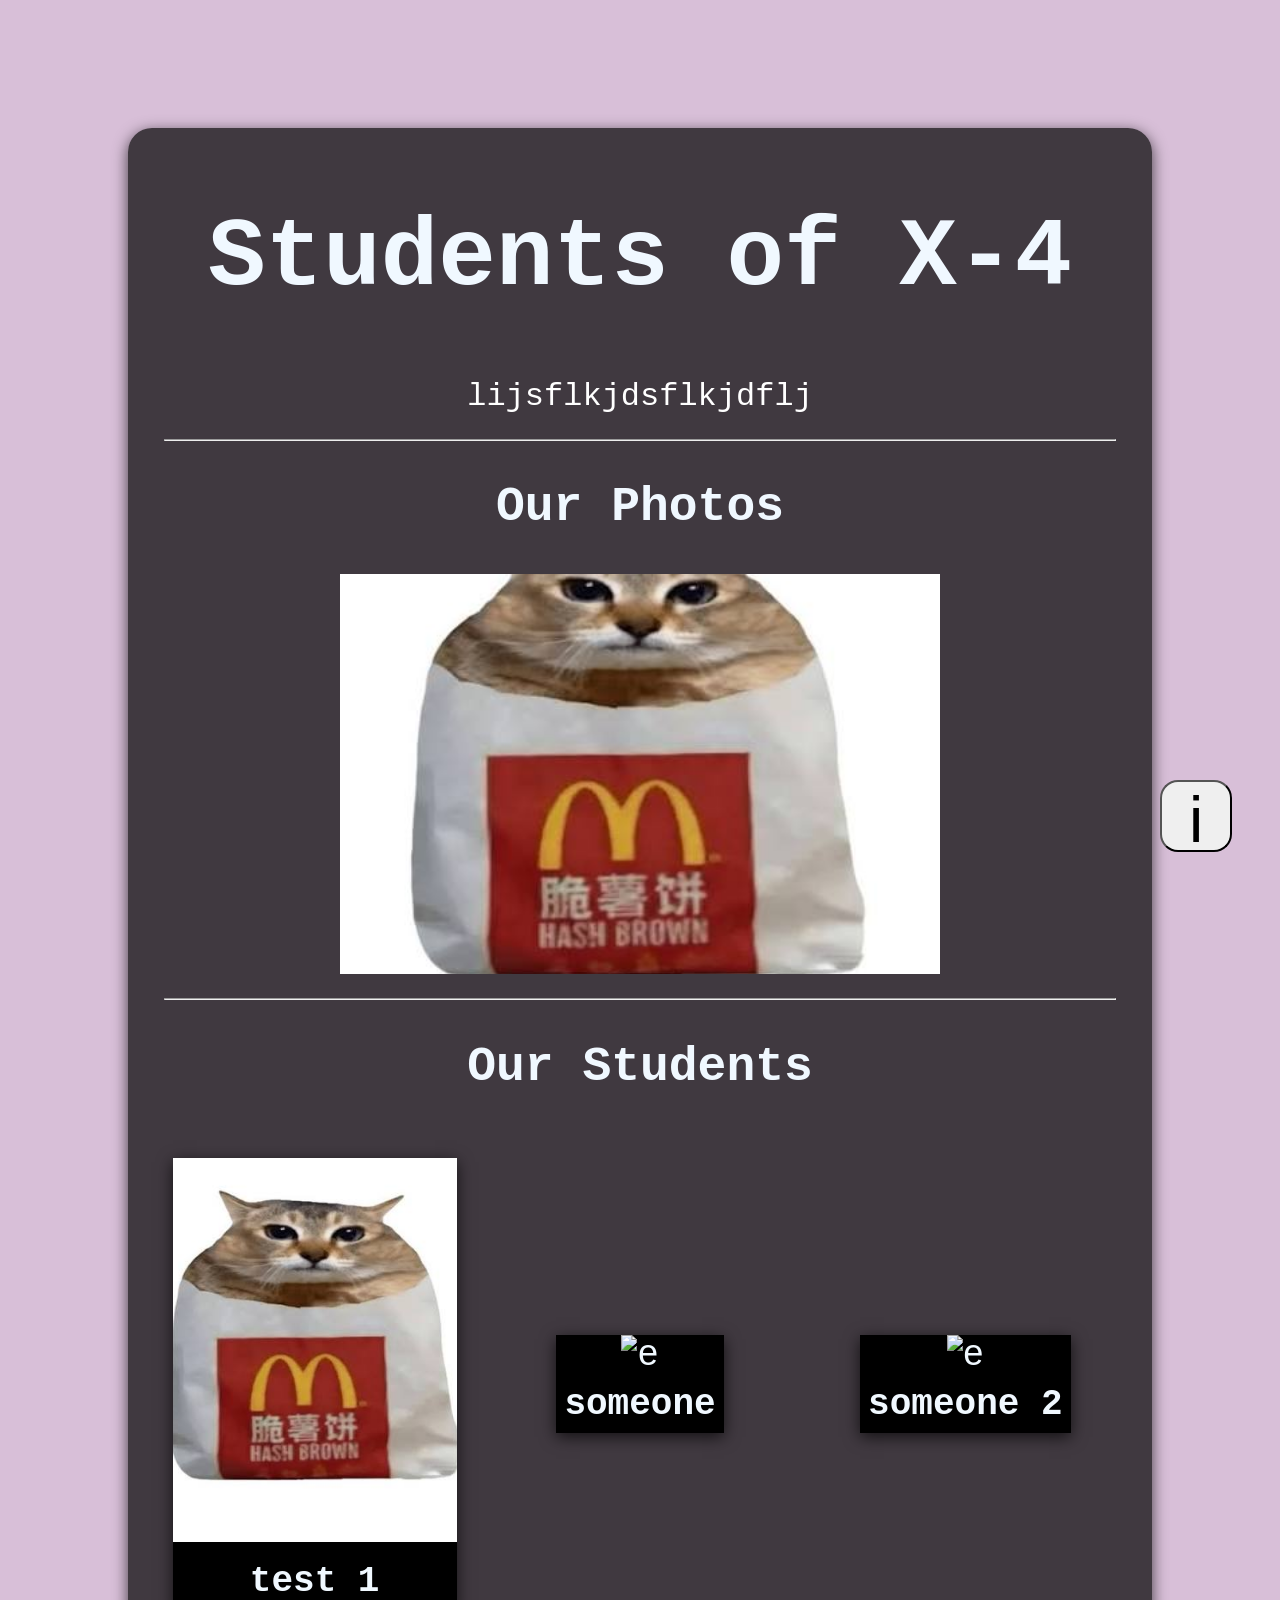
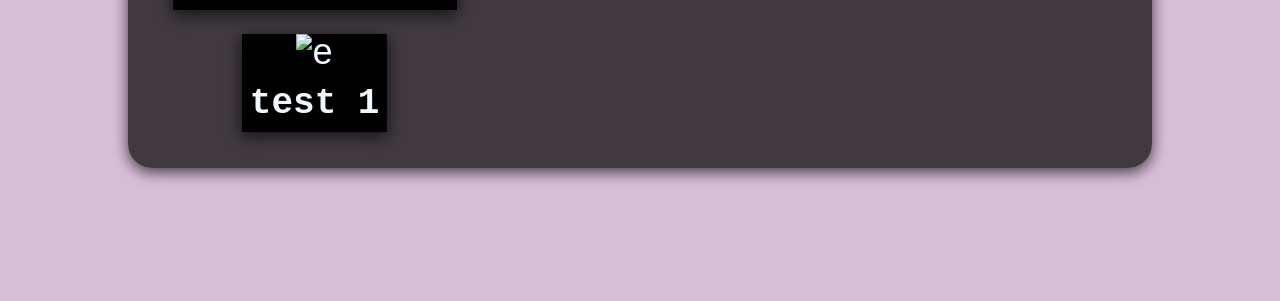
==== index.html @ 62c41fea "added template and some data" ====
<!DOCTYPE html>
<html lang="en">
<head>
    <meta charset="UTF-8">
    <meta name="viewport" content="width=device-width, initial-scale=1.0">
    <title>Page of Us</title>

    <link rel="stylesheet" href="style.css">
</head>
<body>
    <div class="main-container">
        <div>
            <h1>Students of X-4</h1>

            <div class="text">
                lijsflkjdsflkjdflj
            </div>
        </div>

        <hr>
        
        <div>
            <h2>
                Our Photos
            </h2>

            <div class="carousel">
                <img src="assets/test/guy1.jpg">
                <img src="assets/test/guy3.jpg" class="active">
            </div>
        </div>

        <hr>

        <div>
            <h2>
                Our Students
            </h2>

            <div class="grid">
                <div class="student-card" data-id="1">
                    <img src="assets/test/guy1.jpg" alt="e" id="image">
                    <h4>test 1</h4>
                </div>
                <div class="student-card" data-id="22">
                    <img src="assets/students/22/photo.jpg" alt="e" id="image">
                    <h4>someone</h4>
                </div>
                <div class="student-card" data-id="18">
                    <img src="assets/students/22/photo.jpg" alt="e" id="image">
                    <h4>someone 2</h4>
                </div>
                <div class="student-card" data-id="24">
                    <img src="assets/students/22/photo.jpg" alt="e" id="image">
                    <h4>test 1</h4>
                </div>
                
            </div>
        </div>
    </div>

    <button class="stickButton">i</button>

    <script type="module" src="script.js"></script>
</body>
</html>
---- style.css ----
body {
    margin: auto;
    font-family: monospace;
    color: aliceblue;

    background-image: url(assets/test/bg.jpg);
    background-repeat: no-repeat;
    background-size: cover;

    background-color: thistle;
}
.main-container {
    margin: 128px;
    
    background-color: rgba(0 0 0 / 0.7);
    box-shadow: 0px 4px 15px 0px rgba(0, 0, 0, 0.7);

    border-radius: 24px;

    padding: 12px;
}
h1 {
    text-align: center;
    font-size: 96px;
}
h2 {
    text-align: center;
    font-size: 48px;
}
hr {
    margin: 24px;
}

.text {
    color: white;
    font-size: 32px;
    text-align: center;
}


.grid {
    display: grid;
    grid-template-columns: repeat(auto-fit, minmax(min(284px, 100%), 1fr));
    place-items: center;
    padding: 12px;
}
.grid div { /* here the card*/
    margin: 12px;
    height: auto;
    max-width: 284px;
    text-align: center;
    background-color: black;
    font-size: 36px;
    box-shadow: 0px 4px 15px 0px rgba(0, 0, 0, 0.7);
    transition: 150ms;
    cursor: pointer;
    object-position: center;
}
.grid div:hover {
    animation: float 1s ease-in-out infinite;
    scale: 1.1;
    z-index: 998;
}
.grid div img {
    width: 284px;
    height: 384px;
    object-fit: cover;
}
.grid div h4 {
    margin: 8px;
}
@keyframes float {
    0%, 100% {
        transform: rotate(5deg);
        transform: translate(6px,6px,5deg);
    }
    50% {
        transform: rotate(-5deg);
        transform: translate(-6px,-6px,-5deg);
    }
}


.carousel {
    width: 600px;
    height: 400px;
    margin: auto;
    overflow: hidden;
    position: relative;
}
.carousel img {
    width: 100%;
    height: 100%;
    object-fit: cover;
    display: "active";
}


.stickButton {
    position: fixed;
    transition: 150ms;
    z-index: 999;
    bottom: 48px;
    right: 48px;
    width: 72px;
    height: 72px;
    border-radius: 25%;
    font-size: 64px;

    display: flexbox;
    align-items: center;

    cursor: pointer;
}
.stickButton:hover {
    scale: 1.2;
}
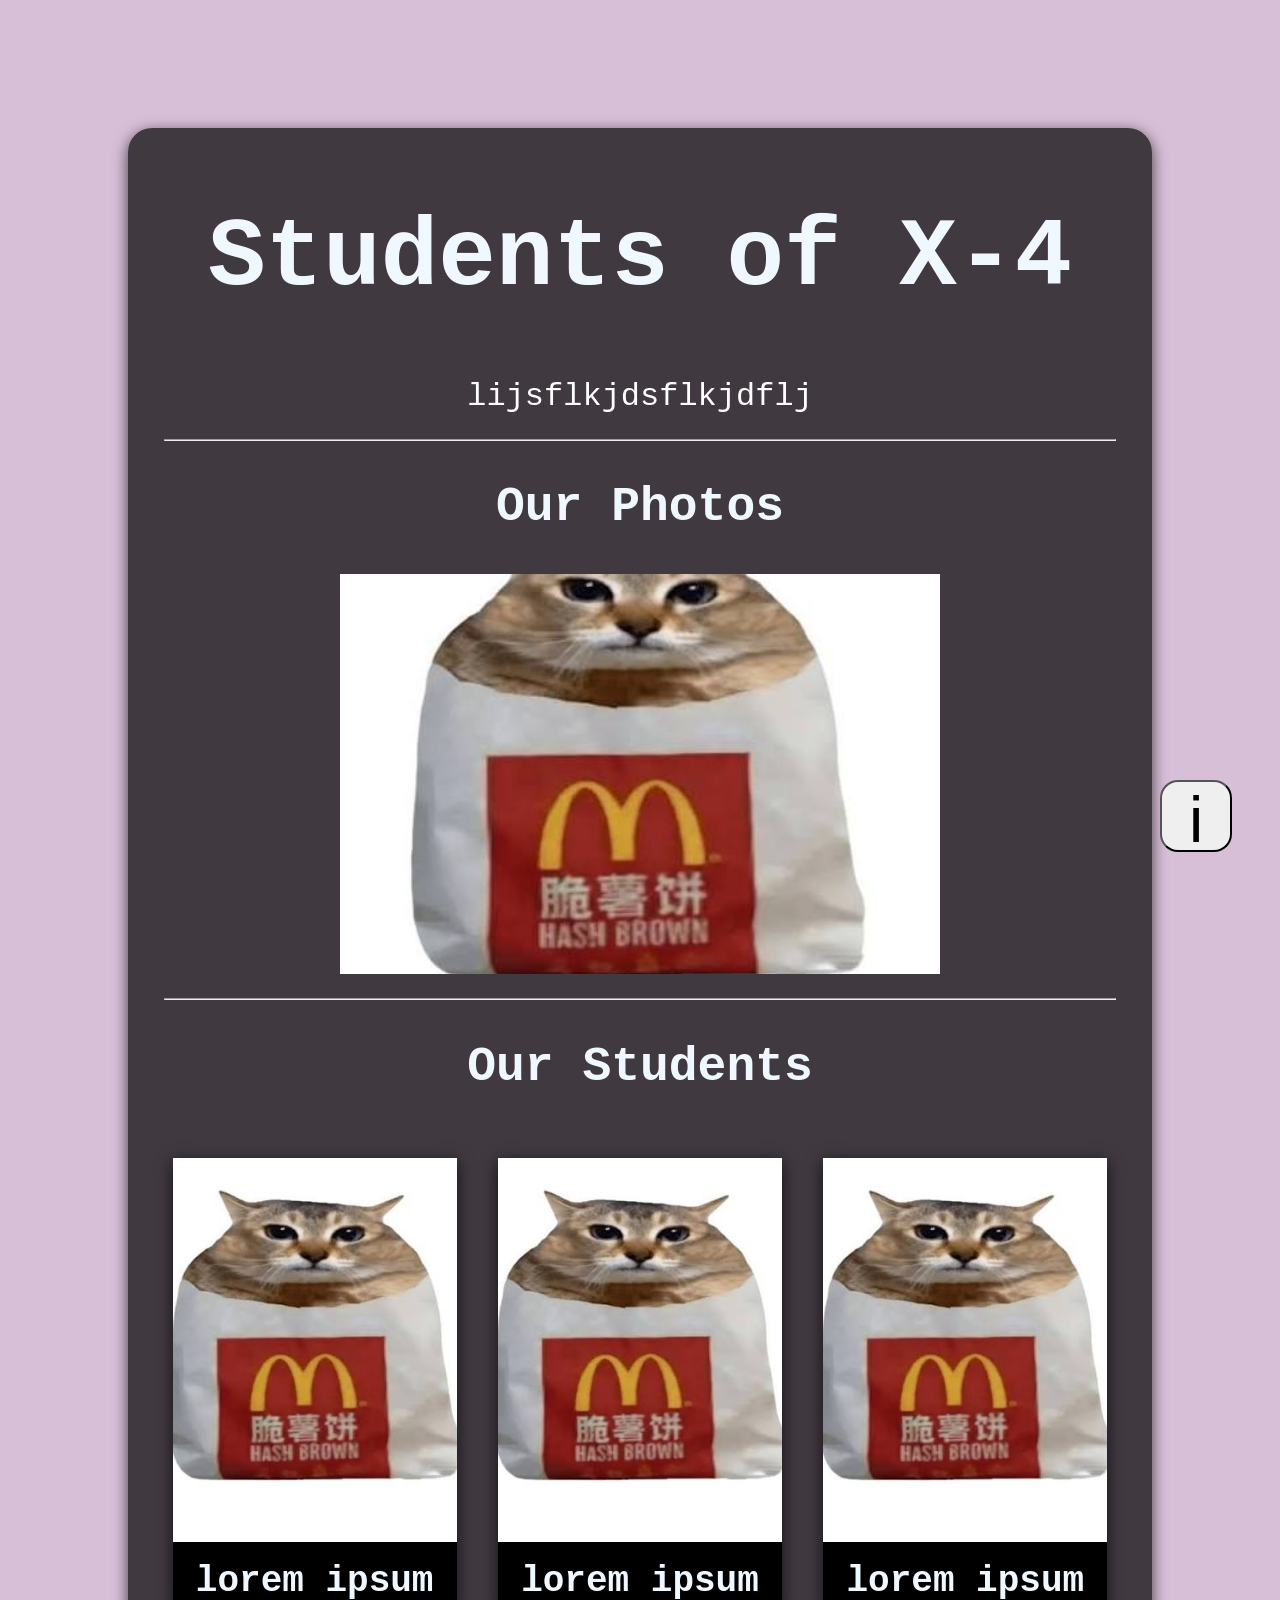
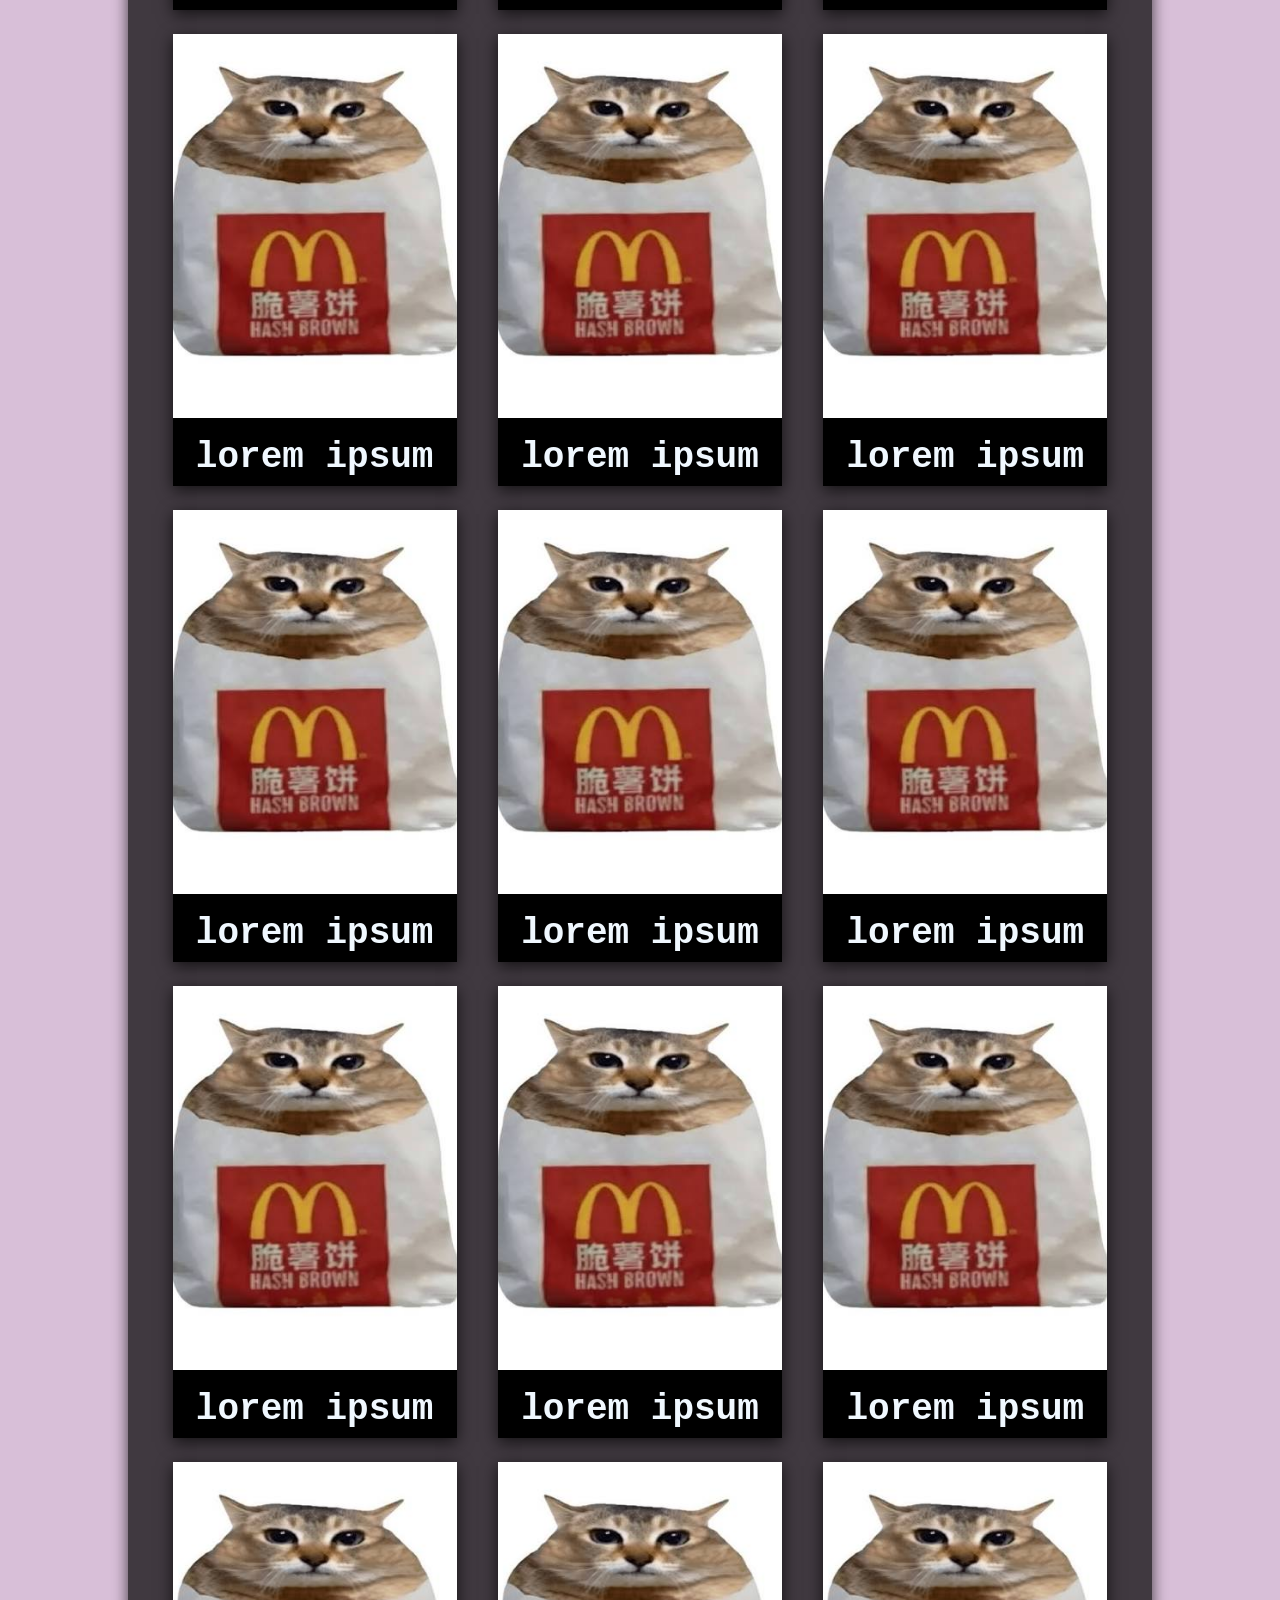
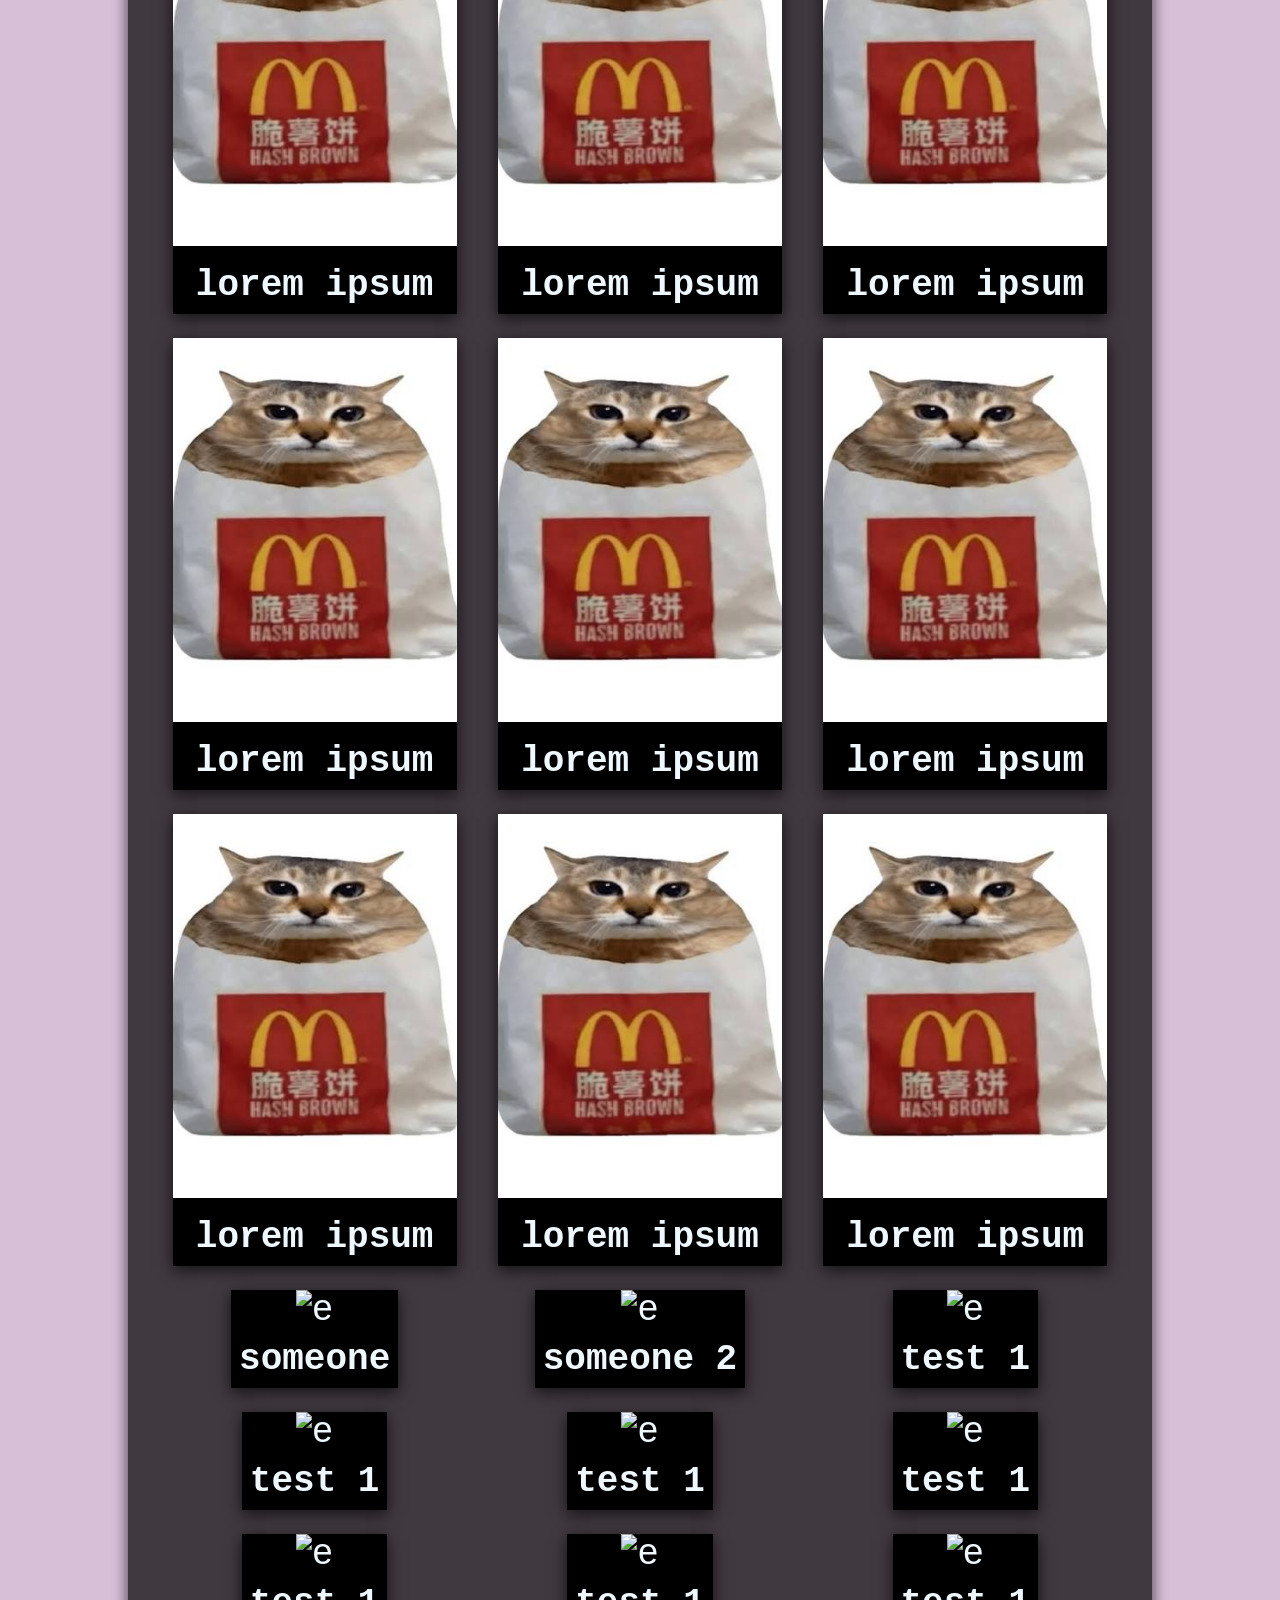
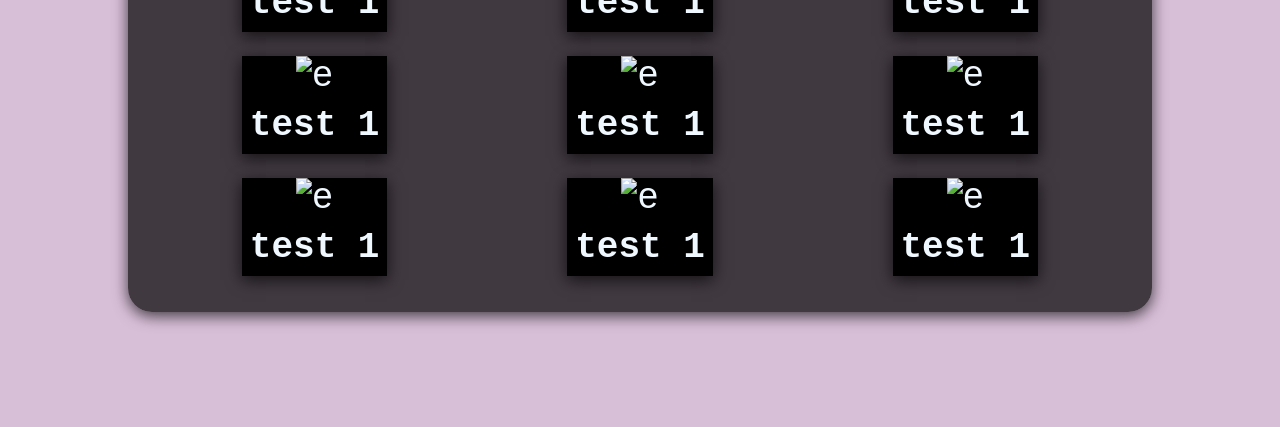
==== commit 2c6fc440: "test" ====
--- a/index.html
+++ b/index.html
@@ -40,13 +40,93 @@
             <div class="grid">
                 <div class="student-card" data-id="1">
                     <img src="assets/test/guy1.jpg" alt="e" id="image">
-                    <h4>test 1</h4>
+                    <h4>lorem ipsum</h4>
+                </div>
+                <div class="student-card" data-id="2">
+                    <img src="assets/test/guy1.jpg" alt="e" id="image">
+                    <h4>lorem ipsum</h4>
+                </div>
+                <div class="student-card" data-id="3">
+                    <img src="assets/test/guy1.jpg" alt="e" id="image">
+                    <h4>lorem ipsum</h4>
+                </div>
+                <div class="student-card" data-id="4">
+                    <img src="assets/test/guy1.jpg" alt="e" id="image">
+                    <h4>lorem ipsum</h4>
+                </div>
+                <div class="student-card" data-id="5">
+                    <img src="assets/test/guy1.jpg" alt="e" id="image">
+                    <h4>lorem ipsum</h4>
+                </div>
+                <div class="student-card" data-id="6">
+                    <img src="assets/test/guy1.jpg" alt="e" id="image">
+                    <h4>lorem ipsum</h4>
+                </div>
+                <div class="student-card" data-id="7">
+                    <img src="assets/test/guy1.jpg" alt="e" id="image">
+                    <h4>lorem ipsum</h4>
+                </div>
+                <div class="student-card" data-id="8">
+                    <img src="assets/test/guy1.jpg" alt="e" id="image">
+                    <h4>lorem ipsum</h4>
+                </div>
+                <div class="student-card" data-id="9">
+                    <img src="assets/test/guy1.jpg" alt="e" id="image">
+                    <h4>lorem ipsum</h4>
+                </div>
+                <div class="student-card" data-id="10">
+                    <img src="assets/test/guy1.jpg" alt="e" id="image">
+                    <h4>lorem ipsum</h4>
+                </div>
+                <div class="student-card" data-id="11">
+                    <img src="assets/test/guy1.jpg" alt="e" id="image">
+                    <h4>lorem ipsum</h4>
+                </div>
+                <div class="student-card" data-id="12">
+                    <img src="assets/test/guy1.jpg" alt="e" id="image">
+                    <h4>lorem ipsum</h4>
+                </div>
+                <div class="student-card" data-id="13">
+                    <img src="assets/test/guy1.jpg" alt="e" id="image">
+                    <h4>lorem ipsum</h4>
+                </div>
+                <div class="student-card" data-id="14">
+                    <img src="assets/test/guy1.jpg" alt="e" id="image">
+                    <h4>lorem ipsum</h4>
+                </div>
+                <div class="student-card" data-id="15">
+                    <img src="assets/test/guy1.jpg" alt="e" id="image">
+                    <h4>lorem ipsum</h4>
+                </div>
+                <div class="student-card" data-id="16">
+                    <img src="assets/test/guy1.jpg" alt="e" id="image">
+                    <h4>lorem ipsum</h4>
+                </div>
+                <div class="student-card" data-id="17">
+                    <img src="assets/test/guy1.jpg" alt="e" id="image">
+                    <h4>lorem ipsum</h4>
+                </div>
+                <div class="student-card" data-id="18">
+                    <img src="assets/test/guy1.jpg" alt="e" id="image">
+                    <h4>lorem ipsum</h4>
+                </div>
+                <div class="student-card" data-id="19">
+                    <img src="assets/test/guy1.jpg" alt="e" id="image">
+                    <h4>lorem ipsum</h4>
+                </div>
+                <div class="student-card" data-id="20">
+                    <img src="assets/test/guy1.jpg" alt="e" id="image">
+                    <h4>lorem ipsum</h4>
+                </div>
+                <div class="student-card" data-id="21">
+                    <img src="assets/test/guy1.jpg" alt="e" id="image">
+                    <h4>lorem ipsum</h4>
                 </div>
                 <div class="student-card" data-id="22">
                     <img src="assets/students/22/photo.jpg" alt="e" id="image">
                     <h4>someone</h4>
                 </div>
-                <div class="student-card" data-id="18">
+                <div class="student-card" data-id="23">
                     <img src="assets/students/22/photo.jpg" alt="e" id="image">
                     <h4>someone 2</h4>
                 </div>
@@ -54,7 +134,54 @@
                     <img src="assets/students/22/photo.jpg" alt="e" id="image">
                     <h4>test 1</h4>
                 </div>
-                
+                <div class="student-card" data-id="25">
+                    <img src="assets/students/22/photo.jpg" alt="e" id="image">
+                    <h4>test 1</h4>
+                </div>
+                <div class="student-card" data-id="26">
+                    <img src="assets/students/22/photo.jpg" alt="e" id="image">
+                    <h4>test 1</h4>
+                </div>
+                <div class="student-card" data-id="27">
+                    <img src="assets/students/22/photo.jpg" alt="e" id="image">
+                    <h4>test 1</h4>
+                </div>
+                <div class="student-card" data-id="28">
+                    <img src="assets/students/22/photo.jpg" alt="e" id="image">
+                    <h4>test 1</h4>
+                </div>
+                <div class="student-card" data-id="29">
+                    <img src="assets/students/22/photo.jpg" alt="e" id="image">
+                    <h4>test 1</h4>
+                </div>
+                <div class="student-card" data-id="30">
+                    <img src="assets/students/22/photo.jpg" alt="e" id="image">
+                    <h4>test 1</h4>
+                </div>
+                <div class="student-card" data-id="31">
+                    <img src="assets/students/22/photo.jpg" alt="e" id="image">
+                    <h4>test 1</h4>
+                </div>
+                <div class="student-card" data-id="32">
+                    <img src="assets/students/22/photo.jpg" alt="e" id="image">
+                    <h4>test 1</h4>
+                </div>
+                <div class="student-card" data-id="33">
+                    <img src="assets/students/22/photo.jpg" alt="e" id="image">
+                    <h4>test 1</h4>
+                </div>
+                <div class="student-card" data-id="34">
+                    <img src="assets/students/22/photo.jpg" alt="e" id="image">
+                    <h4>test 1</h4>
+                </div>
+                <div class="student-card" data-id="35">
+                    <img src="assets/students/22/photo.jpg" alt="e" id="image">
+                    <h4>test 1</h4>
+                </div>
+                <div class="student-card" data-id="36">
+                    <img src="assets/students/22/photo.jpg" alt="e" id="image">
+                    <h4>test 1</h4>
+                </div>
             </div>
         </div>
     </div>
--- a/style.css
+++ b/style.css
@@ -40,7 +40,7 @@
 
 .grid {
     display: grid;
-    grid-template-columns: repeat(auto-fit, minmax(min(284px, 100%), 1fr));
+    grid-template-columns: repeat(auto-fit, minmax(min(320px, 100%), 1fr));
     place-items: center;
     padding: 12px;
 }
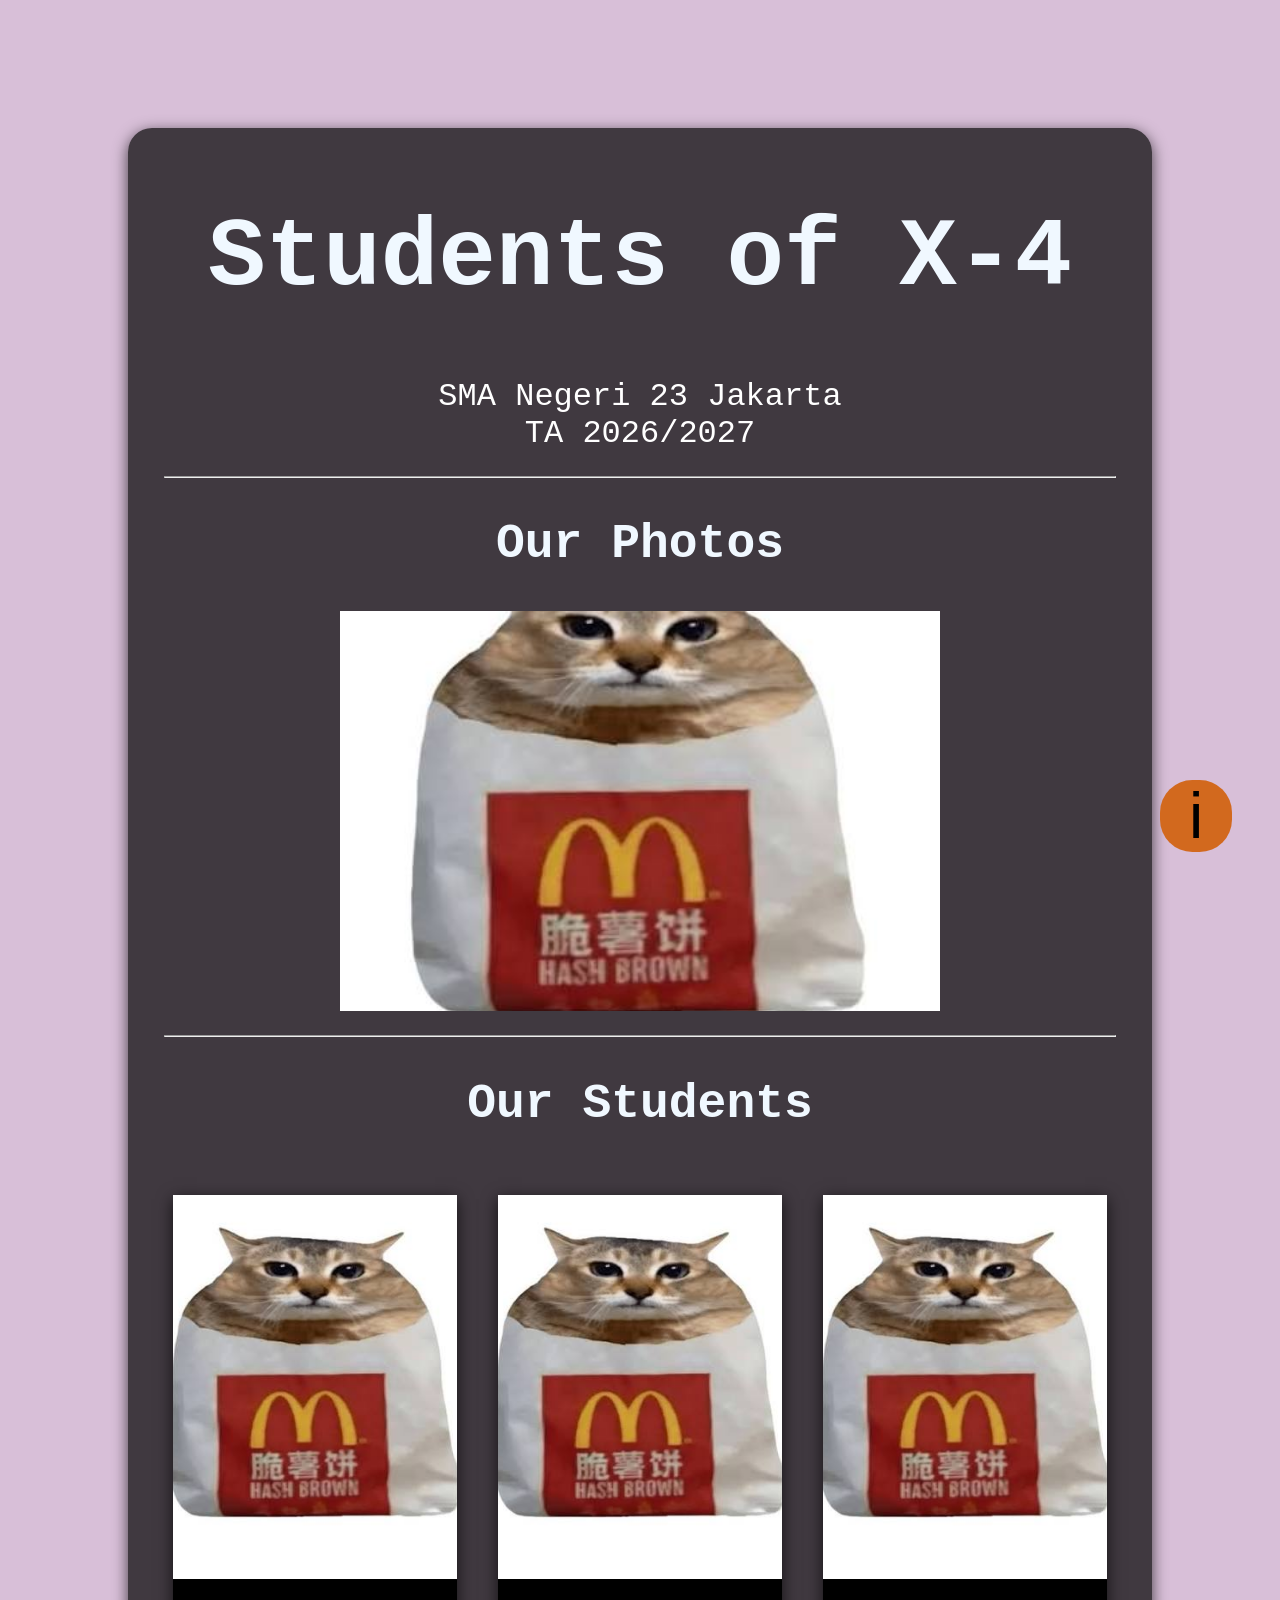
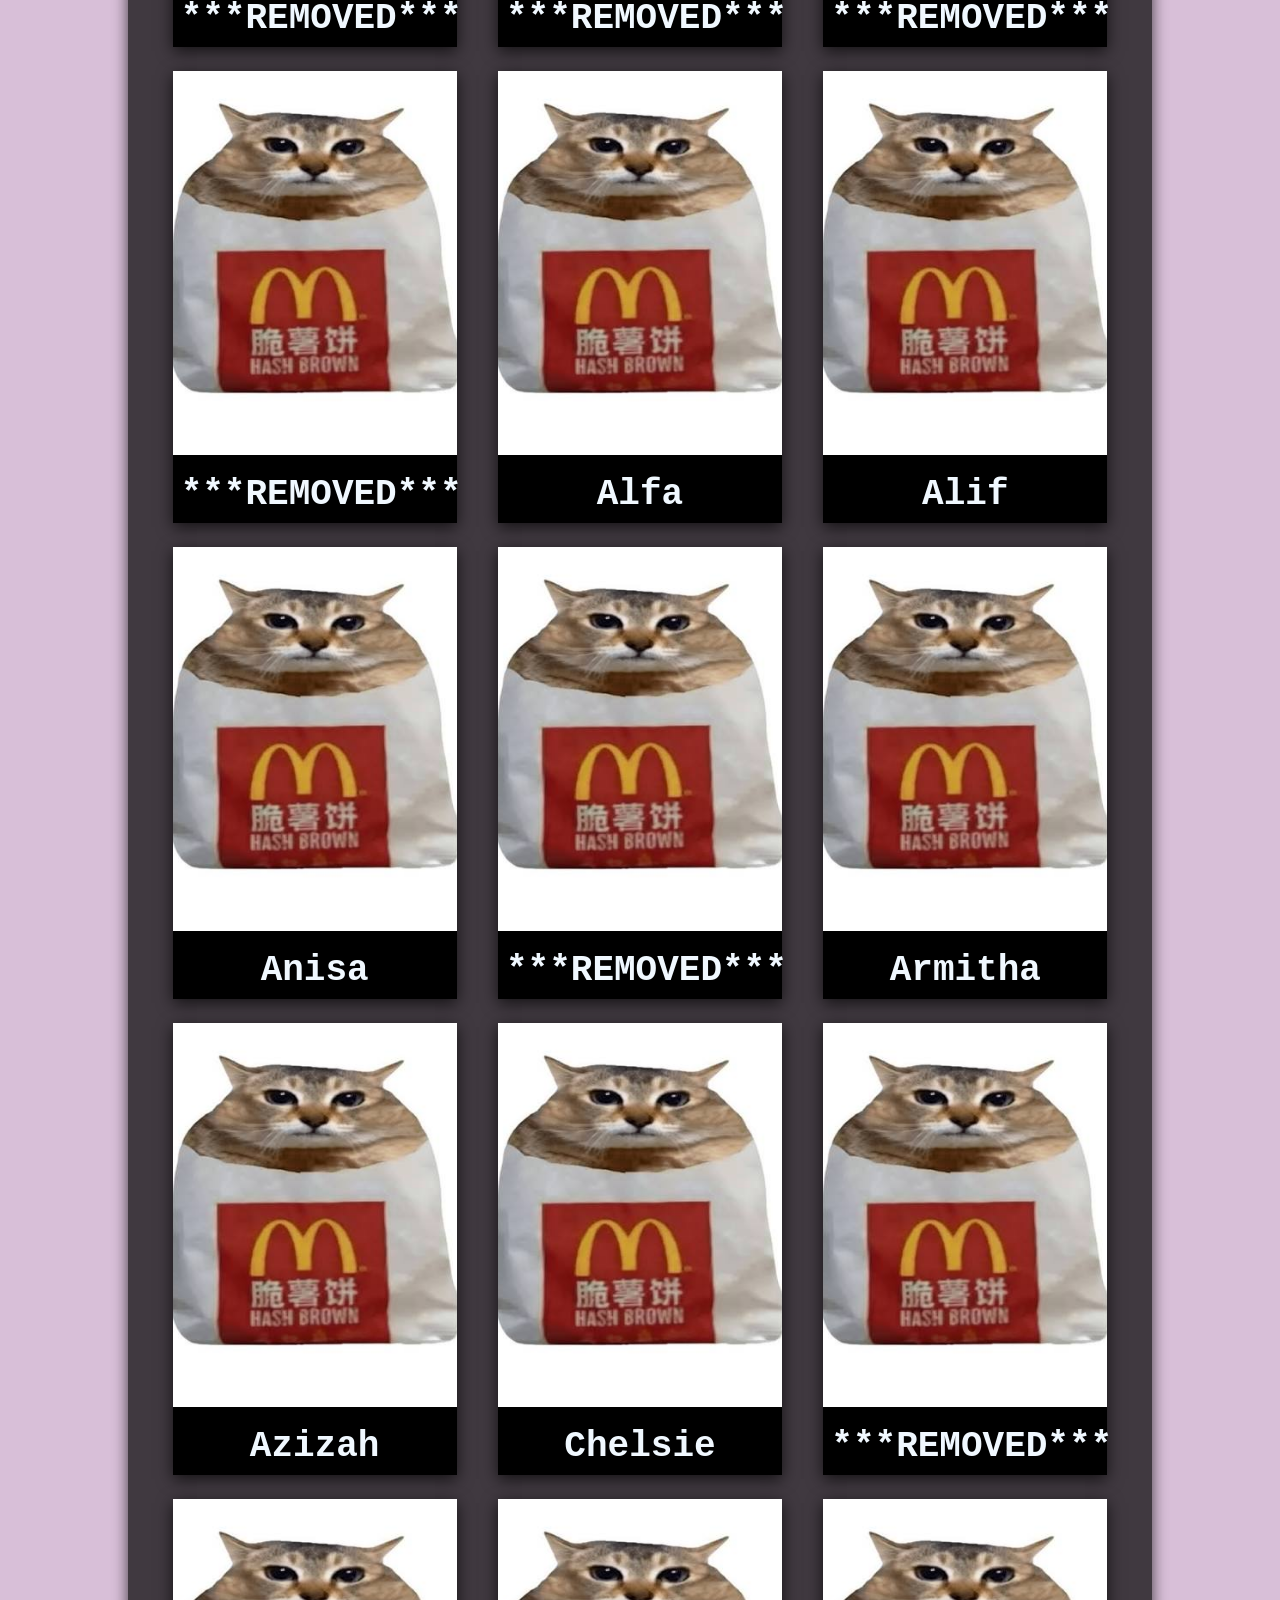
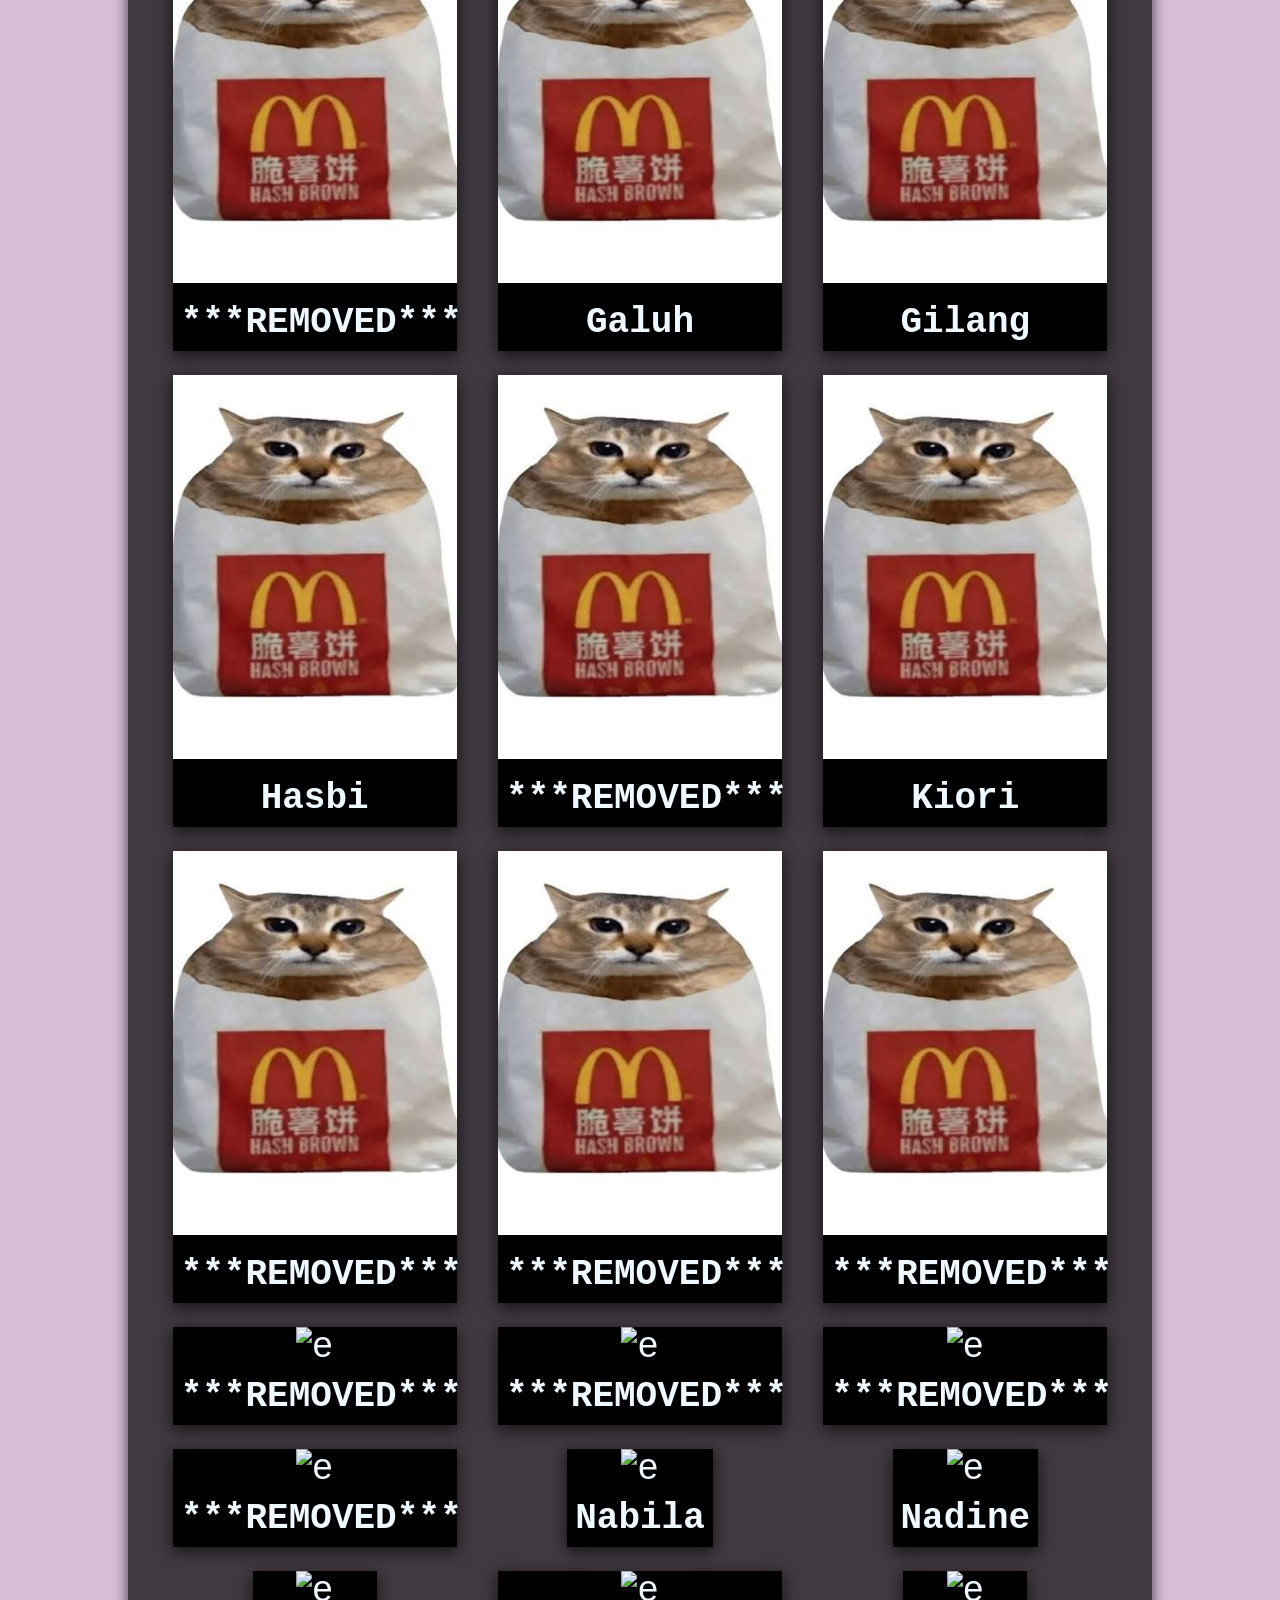
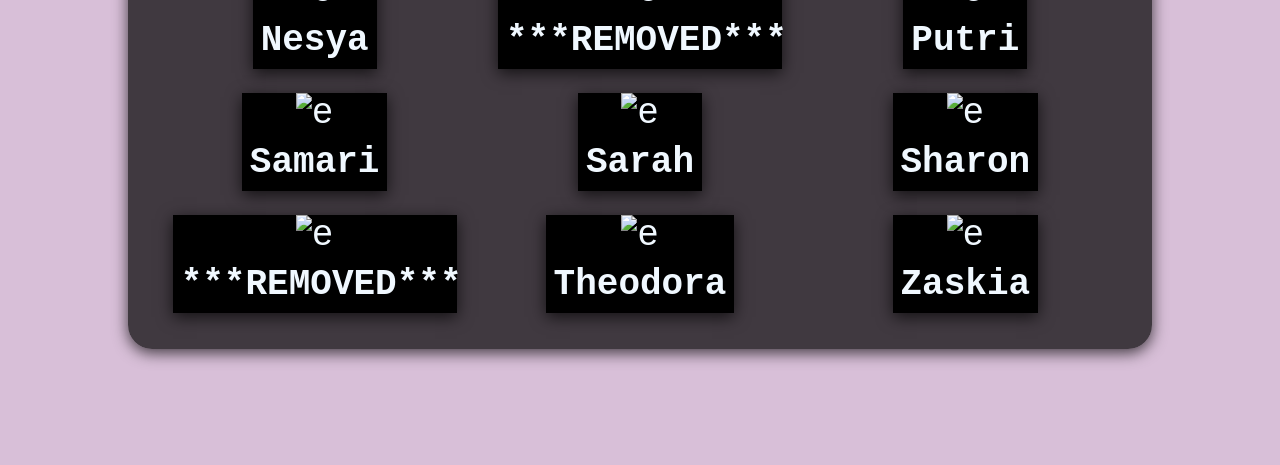
==== commit c4859e29: "incomplete shig" ====
--- a/index.html
+++ b/index.html
@@ -11,9 +11,8 @@
     <div class="main-container">
         <div>
             <h1>Students of X-4</h1>
-
             <div class="text">
-                lijsflkjdsflkjdflj
+                SMA Negeri 23 Jakarta<br>TA 2026/2027                
             </div>
         </div>
 
@@ -40,153 +39,153 @@
             <div class="grid">
                 <div class="student-card" data-id="1">
                     <img src="assets/test/guy1.jpg" alt="e" id="image">
-                    <h4>lorem ipsum</h4>
+                    <h4>***REMOVED***</h4>
                 </div>
                 <div class="student-card" data-id="2">
                     <img src="assets/test/guy1.jpg" alt="e" id="image">
-                    <h4>lorem ipsum</h4>
+                    <h4>***REMOVED***</h4>
                 </div>
                 <div class="student-card" data-id="3">
                     <img src="assets/test/guy1.jpg" alt="e" id="image">
-                    <h4>lorem ipsum</h4>
+                    <h4>***REMOVED***</h4>
                 </div>
                 <div class="student-card" data-id="4">
                     <img src="assets/test/guy1.jpg" alt="e" id="image">
-                    <h4>lorem ipsum</h4>
+                    <h4>***REMOVED***</h4>
                 </div>
                 <div class="student-card" data-id="5">
                     <img src="assets/test/guy1.jpg" alt="e" id="image">
-                    <h4>lorem ipsum</h4>
+                    <h4>Alfa</h4>
                 </div>
                 <div class="student-card" data-id="6">
                     <img src="assets/test/guy1.jpg" alt="e" id="image">
-                    <h4>lorem ipsum</h4>
+                    <h4>Alif</h4>
                 </div>
                 <div class="student-card" data-id="7">
                     <img src="assets/test/guy1.jpg" alt="e" id="image">
-                    <h4>lorem ipsum</h4>
+                    <h4>Anisa</h4>
                 </div>
                 <div class="student-card" data-id="8">
                     <img src="assets/test/guy1.jpg" alt="e" id="image">
-                    <h4>lorem ipsum</h4>
+                    <h4>***REMOVED***</h4>
                 </div>
                 <div class="student-card" data-id="9">
                     <img src="assets/test/guy1.jpg" alt="e" id="image">
-                    <h4>lorem ipsum</h4>
+                    <h4>Armitha</h4>
                 </div>
                 <div class="student-card" data-id="10">
                     <img src="assets/test/guy1.jpg" alt="e" id="image">
-                    <h4>lorem ipsum</h4>
+                    <h4>Azizah</h4>
                 </div>
                 <div class="student-card" data-id="11">
                     <img src="assets/test/guy1.jpg" alt="e" id="image">
-                    <h4>lorem ipsum</h4>
+                    <h4>Chelsie</h4>
                 </div>
                 <div class="student-card" data-id="12">
                     <img src="assets/test/guy1.jpg" alt="e" id="image">
-                    <h4>lorem ipsum</h4>
+                    <h4>***REMOVED***</h4>
                 </div>
                 <div class="student-card" data-id="13">
                     <img src="assets/test/guy1.jpg" alt="e" id="image">
-                    <h4>lorem ipsum</h4>
+                    <h4>***REMOVED***</h4>
                 </div>
                 <div class="student-card" data-id="14">
                     <img src="assets/test/guy1.jpg" alt="e" id="image">
-                    <h4>lorem ipsum</h4>
+                    <h4>Galuh</h4>
                 </div>
                 <div class="student-card" data-id="15">
                     <img src="assets/test/guy1.jpg" alt="e" id="image">
-                    <h4>lorem ipsum</h4>
+                    <h4>Gilang</h4>
                 </div>
                 <div class="student-card" data-id="16">
                     <img src="assets/test/guy1.jpg" alt="e" id="image">
-                    <h4>lorem ipsum</h4>
+                    <h4>Hasbi</h4>
                 </div>
                 <div class="student-card" data-id="17">
                     <img src="assets/test/guy1.jpg" alt="e" id="image">
-                    <h4>lorem ipsum</h4>
+                    <h4>***REMOVED***</h4>
                 </div>
                 <div class="student-card" data-id="18">
                     <img src="assets/test/guy1.jpg" alt="e" id="image">
-                    <h4>lorem ipsum</h4>
+                    <h4>Kiori</h4>
                 </div>
                 <div class="student-card" data-id="19">
                     <img src="assets/test/guy1.jpg" alt="e" id="image">
-                    <h4>lorem ipsum</h4>
+                    <h4>***REMOVED***</h4>
                 </div>
                 <div class="student-card" data-id="20">
                     <img src="assets/test/guy1.jpg" alt="e" id="image">
-                    <h4>lorem ipsum</h4>
+                    <h4>***REMOVED***</h4>
                 </div>
                 <div class="student-card" data-id="21">
                     <img src="assets/test/guy1.jpg" alt="e" id="image">
-                    <h4>lorem ipsum</h4>
+                    <h4>***REMOVED***</h4>
                 </div>
                 <div class="student-card" data-id="22">
                     <img src="assets/students/22/photo.jpg" alt="e" id="image">
-                    <h4>someone</h4>
+                    <h4>***REMOVED***</h4>
                 </div>
                 <div class="student-card" data-id="23">
                     <img src="assets/students/22/photo.jpg" alt="e" id="image">
-                    <h4>someone 2</h4>
+                    <h4>***REMOVED***</h4>
                 </div>
                 <div class="student-card" data-id="24">
                     <img src="assets/students/22/photo.jpg" alt="e" id="image">
-                    <h4>test 1</h4>
+                    <h4>***REMOVED***</h4>
                 </div>
                 <div class="student-card" data-id="25">
                     <img src="assets/students/22/photo.jpg" alt="e" id="image">
-                    <h4>test 1</h4>
+                    <h4>***REMOVED***</h4>
                 </div>
                 <div class="student-card" data-id="26">
                     <img src="assets/students/22/photo.jpg" alt="e" id="image">
-                    <h4>test 1</h4>
+                    <h4>Nabila</h4>
                 </div>
                 <div class="student-card" data-id="27">
                     <img src="assets/students/22/photo.jpg" alt="e" id="image">
-                    <h4>test 1</h4>
+                    <h4>Nadine</h4>
                 </div>
                 <div class="student-card" data-id="28">
                     <img src="assets/students/22/photo.jpg" alt="e" id="image">
-                    <h4>test 1</h4>
+                    <h4>Nesya</h4>
                 </div>
                 <div class="student-card" data-id="29">
                     <img src="assets/students/22/photo.jpg" alt="e" id="image">
-                    <h4>test 1</h4>
+                    <h4>***REMOVED***</h4>
                 </div>
                 <div class="student-card" data-id="30">
                     <img src="assets/students/22/photo.jpg" alt="e" id="image">
-                    <h4>test 1</h4>
+                    <h4>Putri</h4>
                 </div>
                 <div class="student-card" data-id="31">
                     <img src="assets/students/22/photo.jpg" alt="e" id="image">
-                    <h4>test 1</h4>
+                    <h4>Samari</h4>
                 </div>
                 <div class="student-card" data-id="32">
                     <img src="assets/students/22/photo.jpg" alt="e" id="image">
-                    <h4>test 1</h4>
+                    <h4>Sarah</h4>
                 </div>
                 <div class="student-card" data-id="33">
                     <img src="assets/students/22/photo.jpg" alt="e" id="image">
-                    <h4>test 1</h4>
+                    <h4>Sharon</h4>
                 </div>
                 <div class="student-card" data-id="34">
                     <img src="assets/students/22/photo.jpg" alt="e" id="image">
-                    <h4>test 1</h4>
+                    <h4>***REMOVED***</h4>
                 </div>
                 <div class="student-card" data-id="35">
                     <img src="assets/students/22/photo.jpg" alt="e" id="image">
-                    <h4>test 1</h4>
+                    <h4>Theodora</h4>
                 </div>
                 <div class="student-card" data-id="36">
                     <img src="assets/students/22/photo.jpg" alt="e" id="image">
-                    <h4>test 1</h4>
+                    <h4>Zaskia</h4>
                 </div>
             </div>
         </div>
     </div>
 
-    <button class="stickButton">i</button>
+    <button class="stickButton" id="info">i</button>
 
     <script type="module" src="script.js"></script>
 </body>
--- a/style.css
+++ b/style.css
@@ -104,11 +104,15 @@
     right: 48px;
     width: 72px;
     height: 72px;
-    border-radius: 25%;
+
+    border-radius: 45%;
+    border-color: transparent;
     font-size: 64px;
+    background-color: chocolate;
 
-    display: flexbox;
+    display: flex;
     align-items: center;
+    justify-content: center;
 
     cursor: pointer;
 }
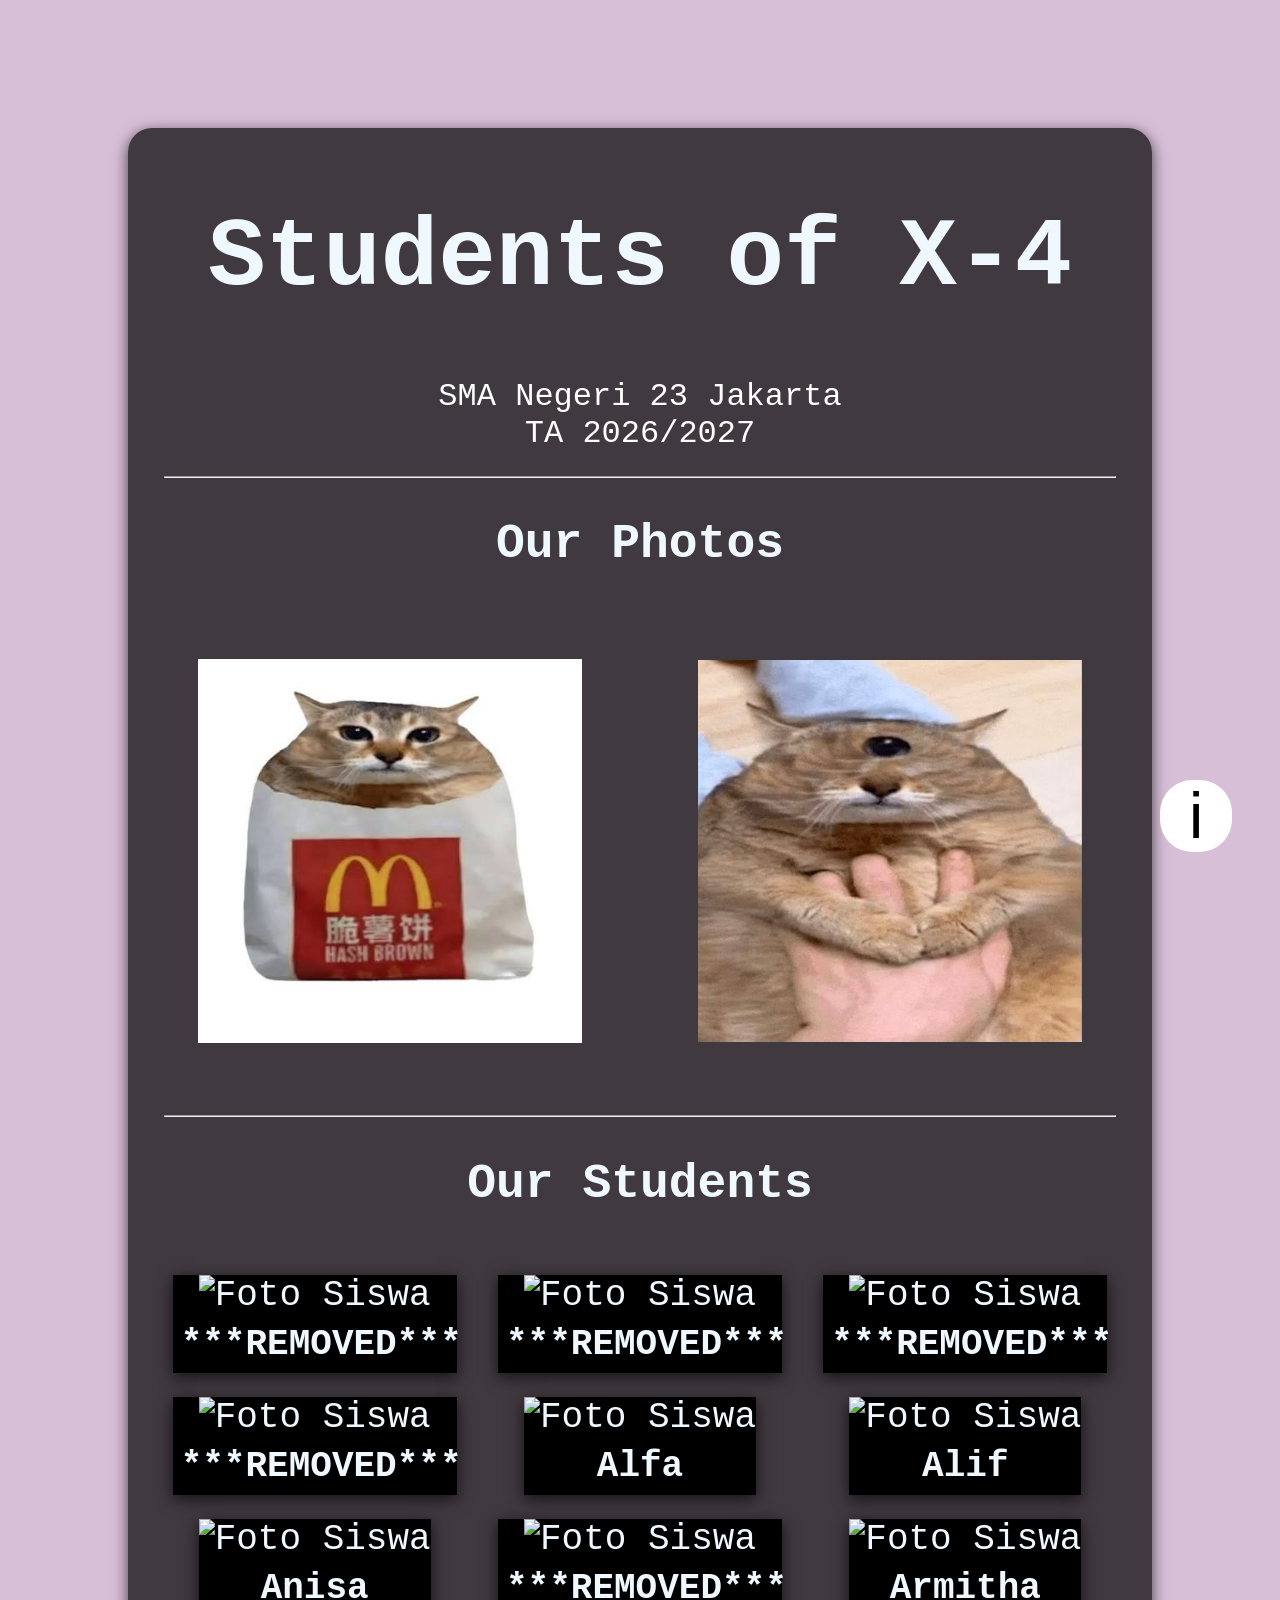
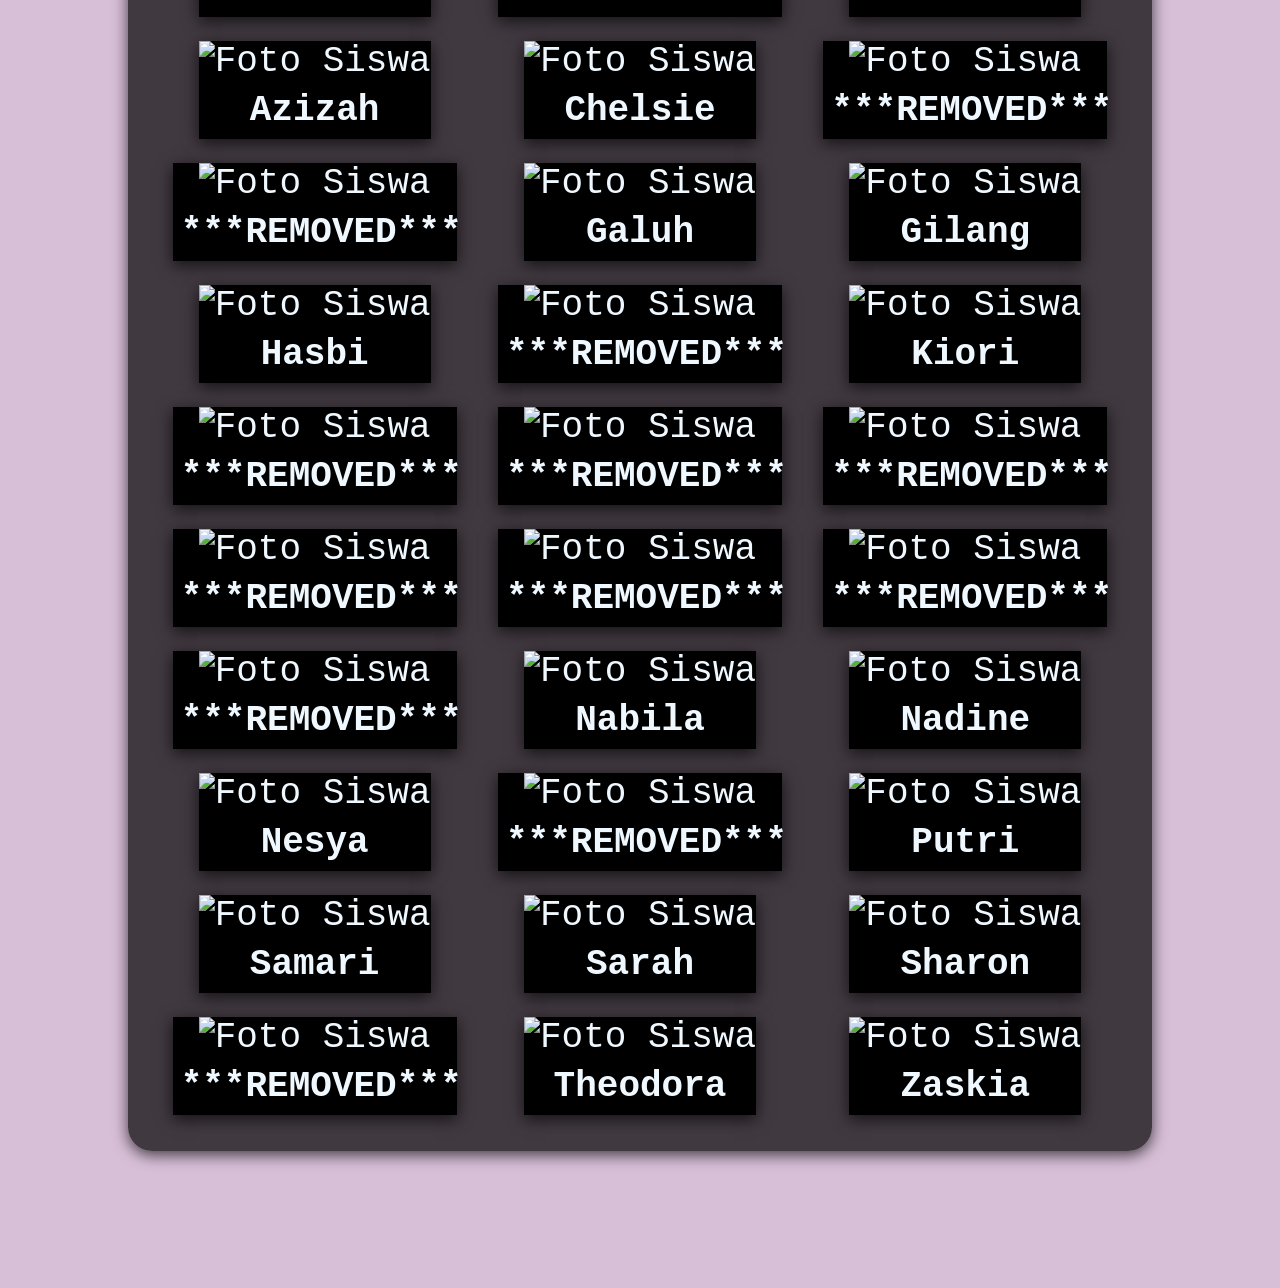
==== commit 560f2abd: "started doing more data stuff" ====
--- a/index.html
+++ b/index.html
@@ -24,8 +24,8 @@
             </h2>
 
             <div class="carousel">
-                <img src="assets/test/guy1.jpg">
-                <img src="assets/test/guy3.jpg" class="active">
+                <img src="assets/test/guy1.jpg" alt="">
+                <img src="assets/test/guy3.jpg" alt="">
             </div>
         </div>
 
@@ -38,154 +38,120 @@
 
             <div class="grid">
                 <div class="student-card" data-id="1">
-                    <img src="assets/test/guy1.jpg" alt="e" id="image">
-                    <h4>***REMOVED***</h4>
+                    <img alt="Foto Siswa"> <h4></h4>
                 </div>
                 <div class="student-card" data-id="2">
-                    <img src="assets/test/guy1.jpg" alt="e" id="image">
-                    <h4>***REMOVED***</h4>
+                    <img alt="Foto Siswa"> <h4></h4>
                 </div>
                 <div class="student-card" data-id="3">
-                    <img src="assets/test/guy1.jpg" alt="e" id="image">
-                    <h4>***REMOVED***</h4>
+                    <img alt="Foto Siswa"> <h4></h4>
                 </div>
                 <div class="student-card" data-id="4">
-                    <img src="assets/test/guy1.jpg" alt="e" id="image">
-                    <h4>***REMOVED***</h4>
+                    <img alt="Foto Siswa"> <h4></h4>
                 </div>
                 <div class="student-card" data-id="5">
-                    <img src="assets/test/guy1.jpg" alt="e" id="image">
-                    <h4>Alfa</h4>
+                    <img alt="Foto Siswa"> <h4></h4>
                 </div>
                 <div class="student-card" data-id="6">
-                    <img src="assets/test/guy1.jpg" alt="e" id="image">
-                    <h4>Alif</h4>
+                    <img alt="Foto Siswa"> <h4></h4>
                 </div>
                 <div class="student-card" data-id="7">
-                    <img src="assets/test/guy1.jpg" alt="e" id="image">
-                    <h4>Anisa</h4>
+                    <img alt="Foto Siswa"> <h4></h4>
                 </div>
                 <div class="student-card" data-id="8">
-                    <img src="assets/test/guy1.jpg" alt="e" id="image">
-                    <h4>***REMOVED***</h4>
+                    <img alt="Foto Siswa"> <h4></h4>
                 </div>
                 <div class="student-card" data-id="9">
-                    <img src="assets/test/guy1.jpg" alt="e" id="image">
-                    <h4>Armitha</h4>
+                    <img alt="Foto Siswa"> <h4></h4>
                 </div>
                 <div class="student-card" data-id="10">
-                    <img src="assets/test/guy1.jpg" alt="e" id="image">
-                    <h4>Azizah</h4>
+                    <img alt="Foto Siswa"> <h4></h4>
                 </div>
                 <div class="student-card" data-id="11">
-                    <img src="assets/test/guy1.jpg" alt="e" id="image">
-                    <h4>Chelsie</h4>
+                    <img alt="Foto Siswa"> <h4></h4>
                 </div>
                 <div class="student-card" data-id="12">
-                    <img src="assets/test/guy1.jpg" alt="e" id="image">
-                    <h4>***REMOVED***</h4>
+                    <img alt="Foto Siswa"> <h4></h4>
                 </div>
                 <div class="student-card" data-id="13">
-                    <img src="assets/test/guy1.jpg" alt="e" id="image">
-                    <h4>***REMOVED***</h4>
+                    <img alt="Foto Siswa"> <h4></h4>
                 </div>
                 <div class="student-card" data-id="14">
-                    <img src="assets/test/guy1.jpg" alt="e" id="image">
-                    <h4>Galuh</h4>
+                    <img alt="Foto Siswa"> <h4></h4>
                 </div>
                 <div class="student-card" data-id="15">
-                    <img src="assets/test/guy1.jpg" alt="e" id="image">
-                    <h4>Gilang</h4>
+                    <img alt="Foto Siswa"> <h4></h4>
                 </div>
                 <div class="student-card" data-id="16">
-                    <img src="assets/test/guy1.jpg" alt="e" id="image">
-                    <h4>Hasbi</h4>
+                    <img alt="Foto Siswa"> <h4></h4>
                 </div>
                 <div class="student-card" data-id="17">
-                    <img src="assets/test/guy1.jpg" alt="e" id="image">
-                    <h4>***REMOVED***</h4>
+                    <img alt="Foto Siswa"> <h4></h4>
                 </div>
                 <div class="student-card" data-id="18">
-                    <img src="assets/test/guy1.jpg" alt="e" id="image">
-                    <h4>Kiori</h4>
+                    <img alt="Foto Siswa"> <h4></h4>
                 </div>
                 <div class="student-card" data-id="19">
-                    <img src="assets/test/guy1.jpg" alt="e" id="image">
-                    <h4>***REMOVED***</h4>
+                    <img alt="Foto Siswa"> <h4></h4>
                 </div>
                 <div class="student-card" data-id="20">
-                    <img src="assets/test/guy1.jpg" alt="e" id="image">
-                    <h4>***REMOVED***</h4>
+                    <img alt="Foto Siswa"> <h4></h4>
                 </div>
                 <div class="student-card" data-id="21">
-                    <img src="assets/test/guy1.jpg" alt="e" id="image">
-                    <h4>***REMOVED***</h4>
+                    <img alt="Foto Siswa"> <h4></h4>
                 </div>
                 <div class="student-card" data-id="22">
-                    <img src="assets/students/22/photo.jpg" alt="e" id="image">
-                    <h4>***REMOVED***</h4>
+                    <img alt="Foto Siswa"> <h4></h4>
                 </div>
                 <div class="student-card" data-id="23">
-                    <img src="assets/students/22/photo.jpg" alt="e" id="image">
-                    <h4>***REMOVED***</h4>
+                    <img alt="Foto Siswa"> <h4></h4>
                 </div>
                 <div class="student-card" data-id="24">
-                    <img src="assets/students/22/photo.jpg" alt="e" id="image">
-                    <h4>***REMOVED***</h4>
+                    <img alt="Foto Siswa"> <h4></h4>
                 </div>
                 <div class="student-card" data-id="25">
-                    <img src="assets/students/22/photo.jpg" alt="e" id="image">
-                    <h4>***REMOVED***</h4>
+                    <img alt="Foto Siswa"> <h4></h4>
                 </div>
                 <div class="student-card" data-id="26">
-                    <img src="assets/students/22/photo.jpg" alt="e" id="image">
-                    <h4>Nabila</h4>
+                    <img alt="Foto Siswa"> <h4></h4>
                 </div>
                 <div class="student-card" data-id="27">
-                    <img src="assets/students/22/photo.jpg" alt="e" id="image">
-                    <h4>Nadine</h4>
+                    <img alt="Foto Siswa"> <h4></h4>
                 </div>
                 <div class="student-card" data-id="28">
-                    <img src="assets/students/22/photo.jpg" alt="e" id="image">
-                    <h4>Nesya</h4>
+                    <img alt="Foto Siswa"> <h4></h4>
                 </div>
                 <div class="student-card" data-id="29">
-                    <img src="assets/students/22/photo.jpg" alt="e" id="image">
-                    <h4>***REMOVED***</h4>
+                    <img alt="Foto Siswa"> <h4></h4>
                 </div>
                 <div class="student-card" data-id="30">
-                    <img src="assets/students/22/photo.jpg" alt="e" id="image">
-                    <h4>Putri</h4>
+                    <img alt="Foto Siswa"> <h4></h4>
                 </div>
                 <div class="student-card" data-id="31">
-                    <img src="assets/students/22/photo.jpg" alt="e" id="image">
-                    <h4>Samari</h4>
+                    <img alt="Foto Siswa"> <h4></h4>
                 </div>
                 <div class="student-card" data-id="32">
-                    <img src="assets/students/22/photo.jpg" alt="e" id="image">
-                    <h4>Sarah</h4>
+                    <img alt="Foto Siswa"> <h4></h4>
                 </div>
                 <div class="student-card" data-id="33">
-                    <img src="assets/students/22/photo.jpg" alt="e" id="image">
-                    <h4>Sharon</h4>
+                    <img alt="Foto Siswa"> <h4></h4>
                 </div>
                 <div class="student-card" data-id="34">
-                    <img src="assets/students/22/photo.jpg" alt="e" id="image">
-                    <h4>***REMOVED***</h4>
+                    <img alt="Foto Siswa"> <h4></h4>
                 </div>
                 <div class="student-card" data-id="35">
-                    <img src="assets/students/22/photo.jpg" alt="e" id="image">
-                    <h4>Theodora</h4>
+                    <img alt="Foto Siswa"> <h4></h4>
                 </div>
                 <div class="student-card" data-id="36">
-                    <img src="assets/students/22/photo.jpg" alt="e" id="image">
-                    <h4>Zaskia</h4>
+                    <img alt="Foto Siswa"> <h4></h4>
                 </div>
             </div>
         </div>
     </div>
 
-    <button class="stickButton" id="info">i</button>
+    <a href="info.html">
+        <button class="stickButton">i</button>
+    </a>
 
     <script type="module" src="script.js"></script>
 </body>
--- a/style.css
+++ b/style.css
@@ -82,17 +82,14 @@
 
 
 .carousel {
-    width: 600px;
-    height: 400px;
-    margin: auto;
-    overflow: hidden;
-    position: relative;
+    display: grid;
+    grid-template-columns: repeat(auto-fit, minmax(min(120px, 100%), 1fr));
+    place-items: center;
 }
 .carousel img {
-    width: 100%;
-    height: 100%;
-    object-fit: cover;
-    display: "active";
+    width: 384px;
+    height: auto;
+    margin: 48px;
 }
 
 
@@ -108,7 +105,7 @@
     border-radius: 45%;
     border-color: transparent;
     font-size: 64px;
-    background-color: chocolate;
+    background-color: rgb(255, 255, 255);
 
     display: flex;
     align-items: center;
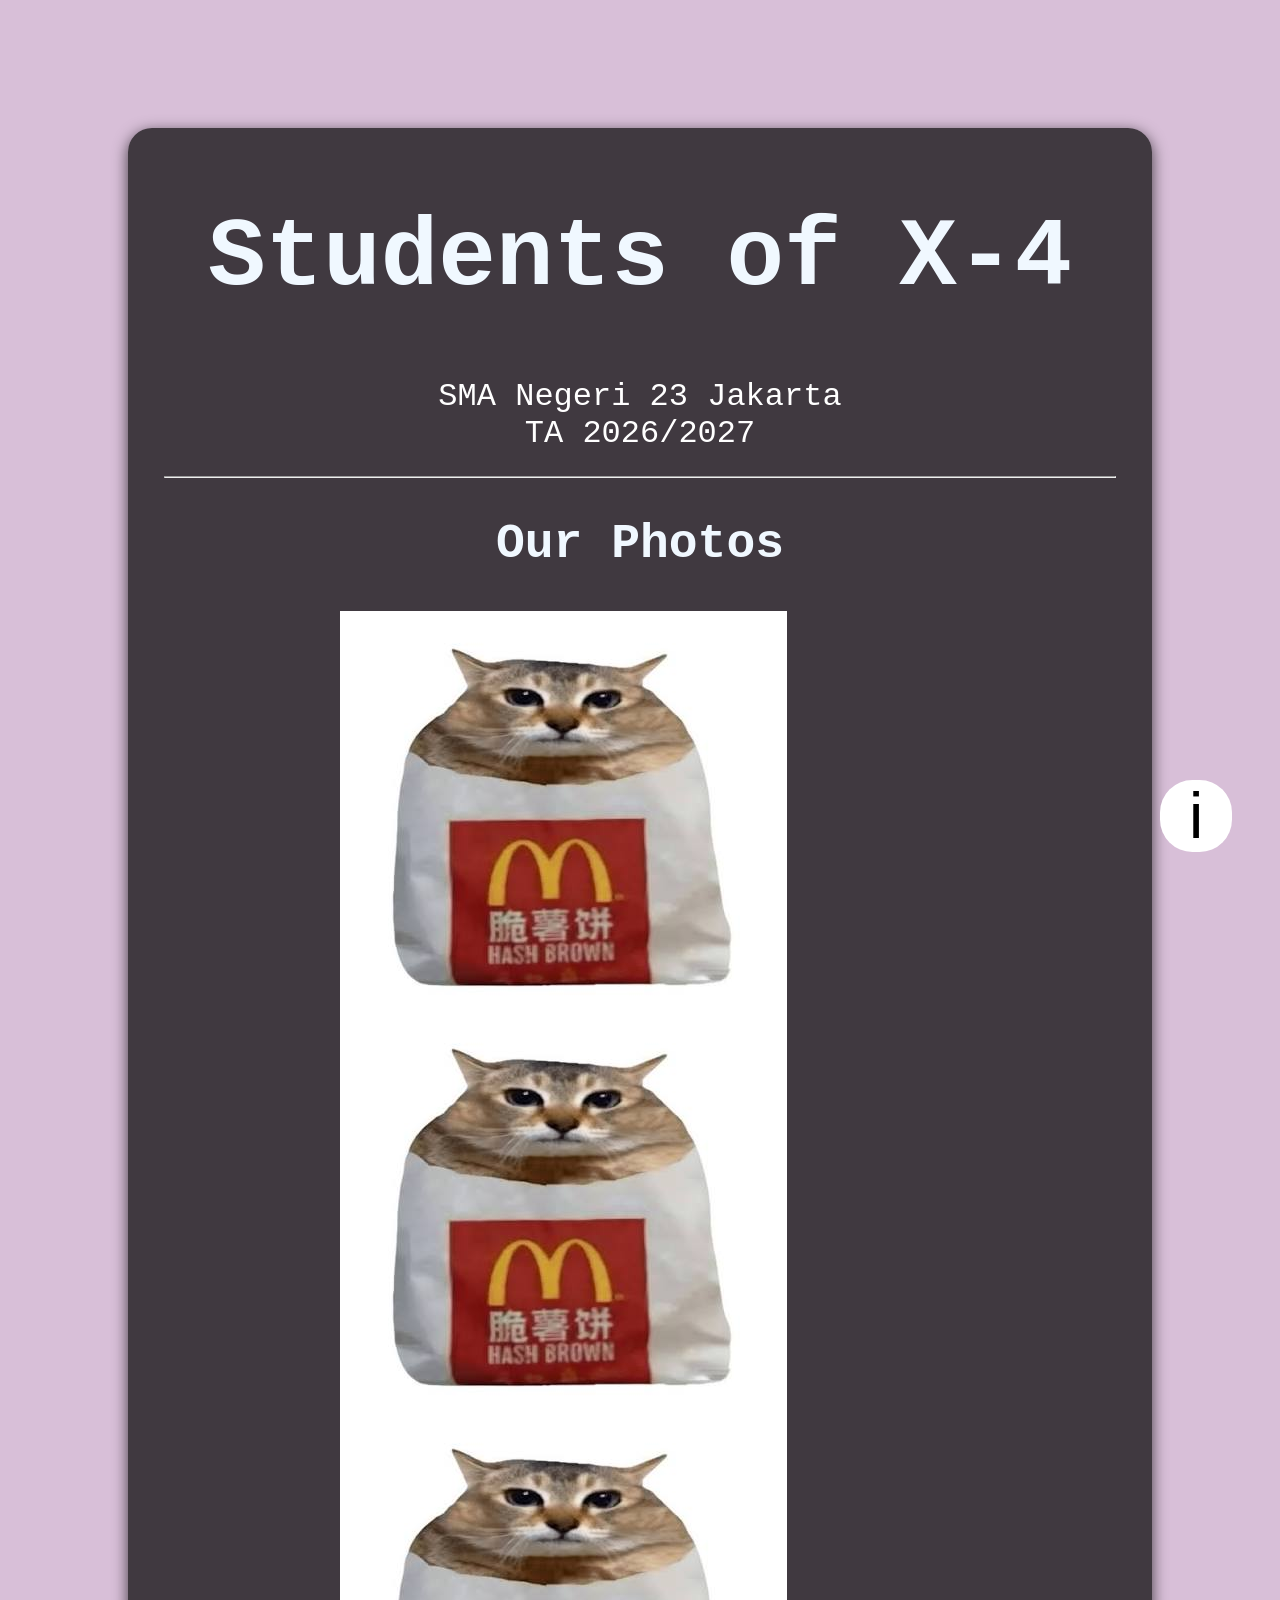
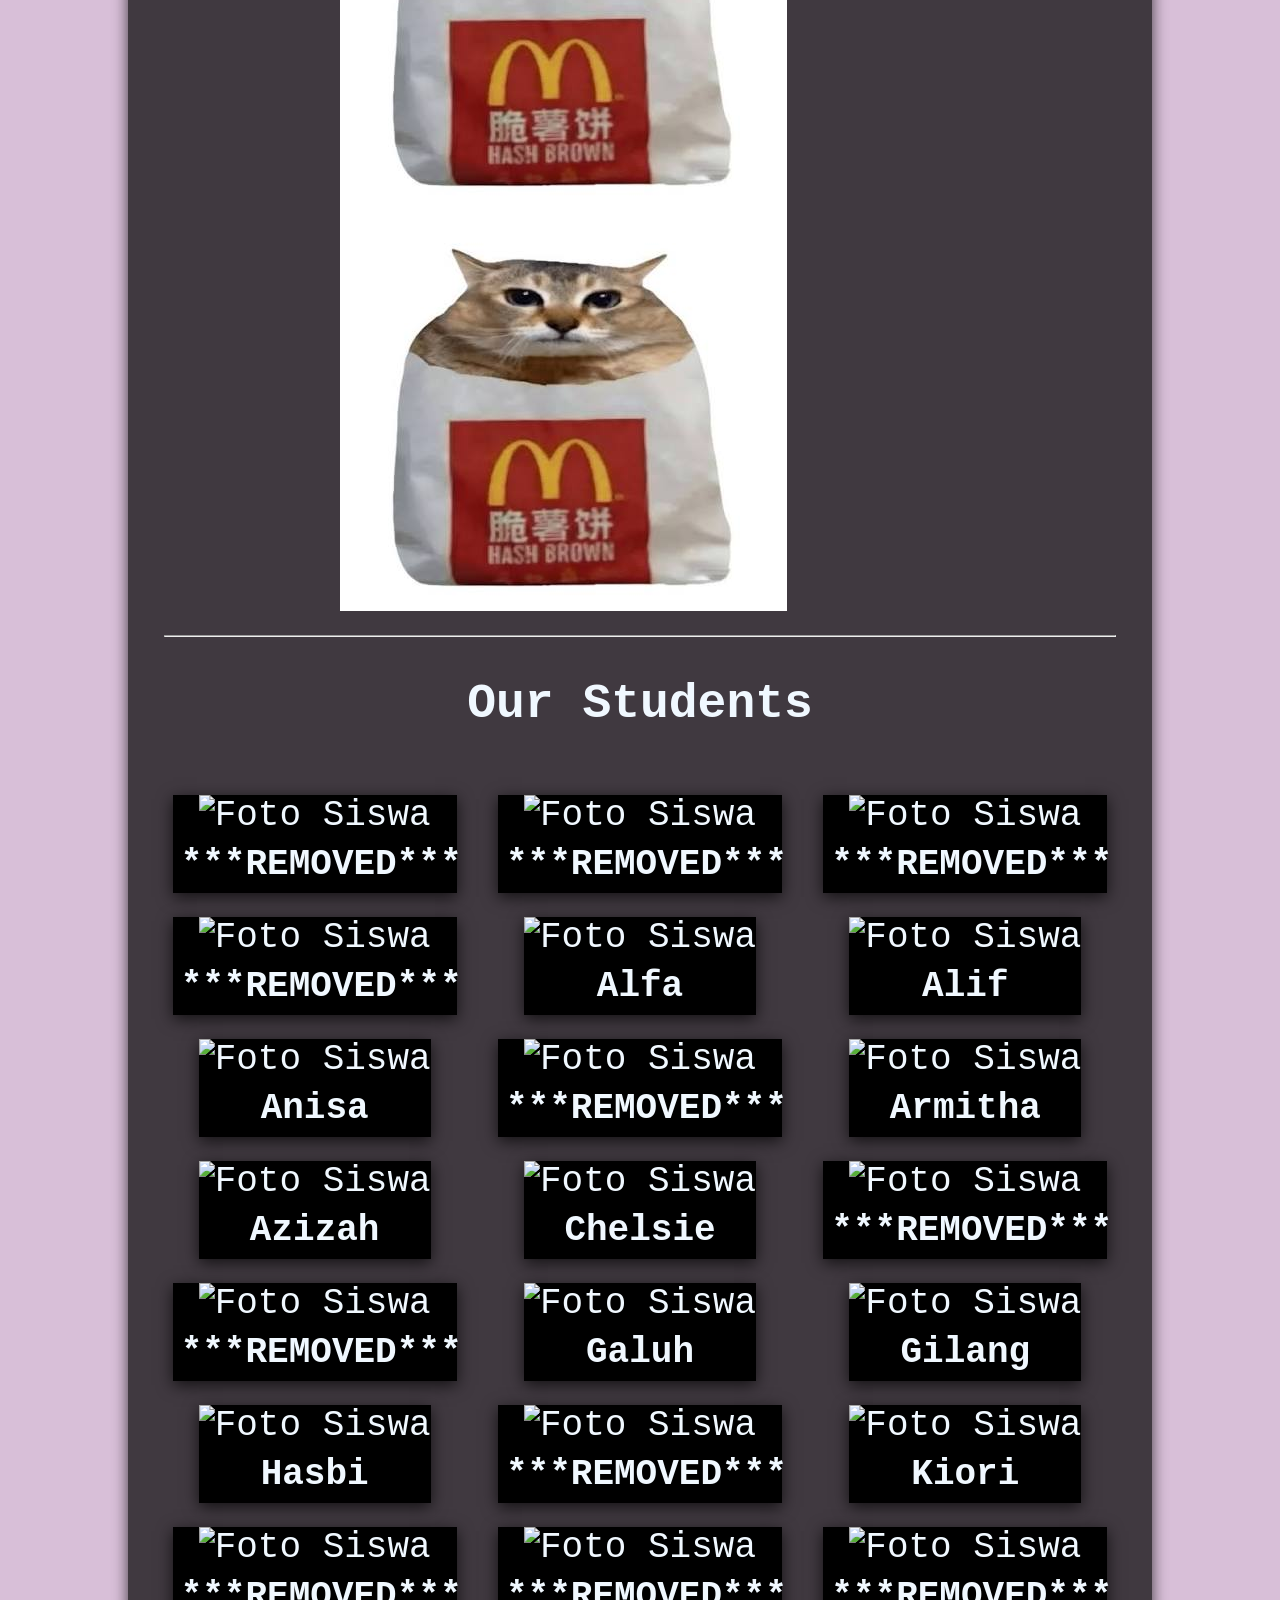
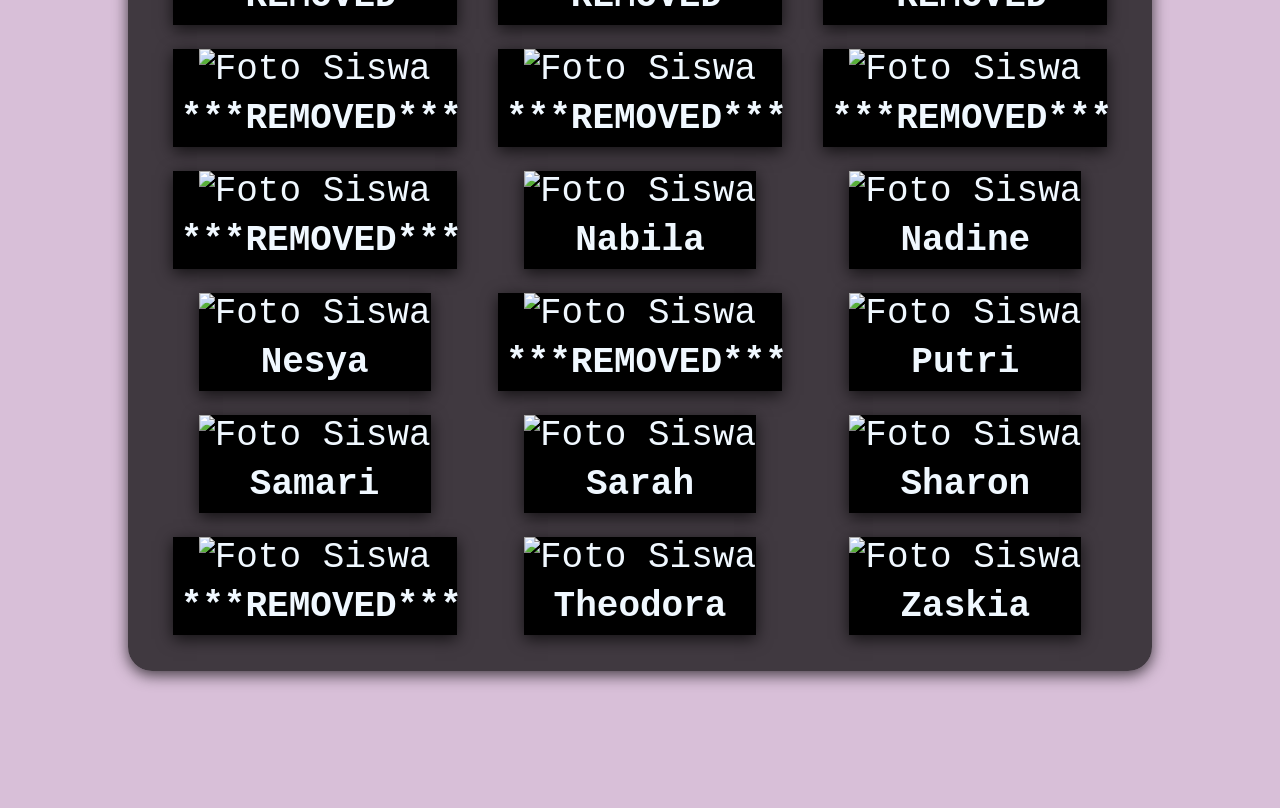
==== commit 98057b66: "im on the verge of eep" ====
--- a/index.html
+++ b/index.html
@@ -23,9 +23,23 @@
                 Our Photos
             </h2>
 
-            <div class="carousel">
-                <img src="assets/test/guy1.jpg" alt="">
-                <img src="assets/test/guy3.jpg" alt="">
+            <div class="another-grid">
+                <div class="carousel">
+                    <img src="assets/test/guy1.jpg" alt="">
+                    <img src="assets/test/guy3.jpg" alt="">
+                </div>
+                <div class="carousel">
+                    <img src="assets/test/guy1.jpg" alt="">
+                    <img src="assets/test/guy3.jpg" alt="">
+                </div>
+                <div class="carousel">
+                    <img src="assets/test/guy1.jpg" alt="">
+                    <img src="assets/test/guy3.jpg" alt="">
+                </div>
+                <div class="carousel">
+                    <img src="assets/test/guy1.jpg" alt="">
+                    <img src="assets/test/guy3.jpg" alt="">
+                </div>
             </div>
         </div>
 
--- a/style.css
+++ b/style.css
@@ -81,15 +81,26 @@
 }
 
 
-.carousel {
+.another-grid { /* forgive me */
     display: grid;
-    grid-template-columns: repeat(auto-fit, minmax(min(120px, 100%), 1fr));
+    grid-template-columns: repeat(auto-fit, minmax(min(640px, 100%), 1fr));
     place-items: center;
 }
+.carousel {
+    position: relative;
+    width: 600px;
+    height: 400px;
+    overflow: hidden;
+}
 .carousel img {
-    width: 384px;
-    height: auto;
-    margin: 48px;
+    position: absolute;
+    inset: 0;
+    opacity: 0;
+    object-fit: cover;
+    transition: opacity 1s ease;
+}
+.carousel img.active {
+    opacity: 1;
 }
 
 
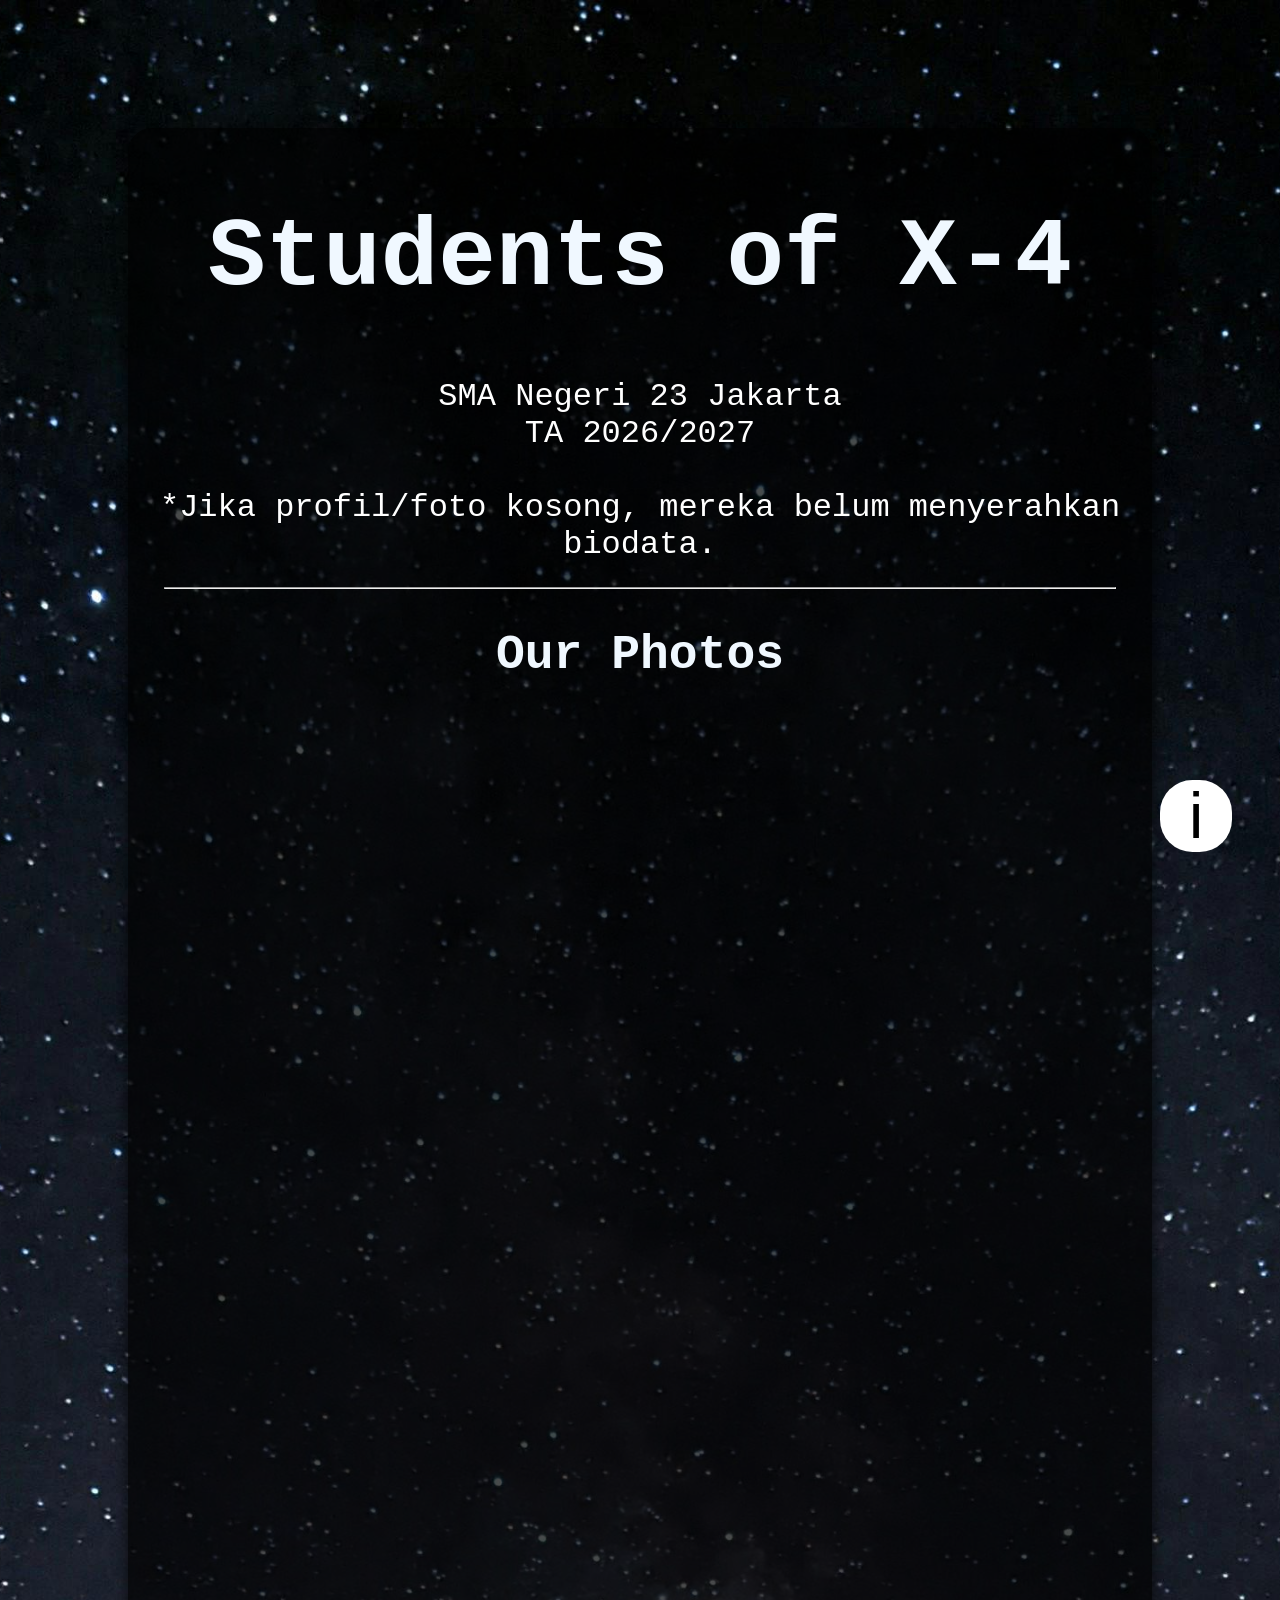
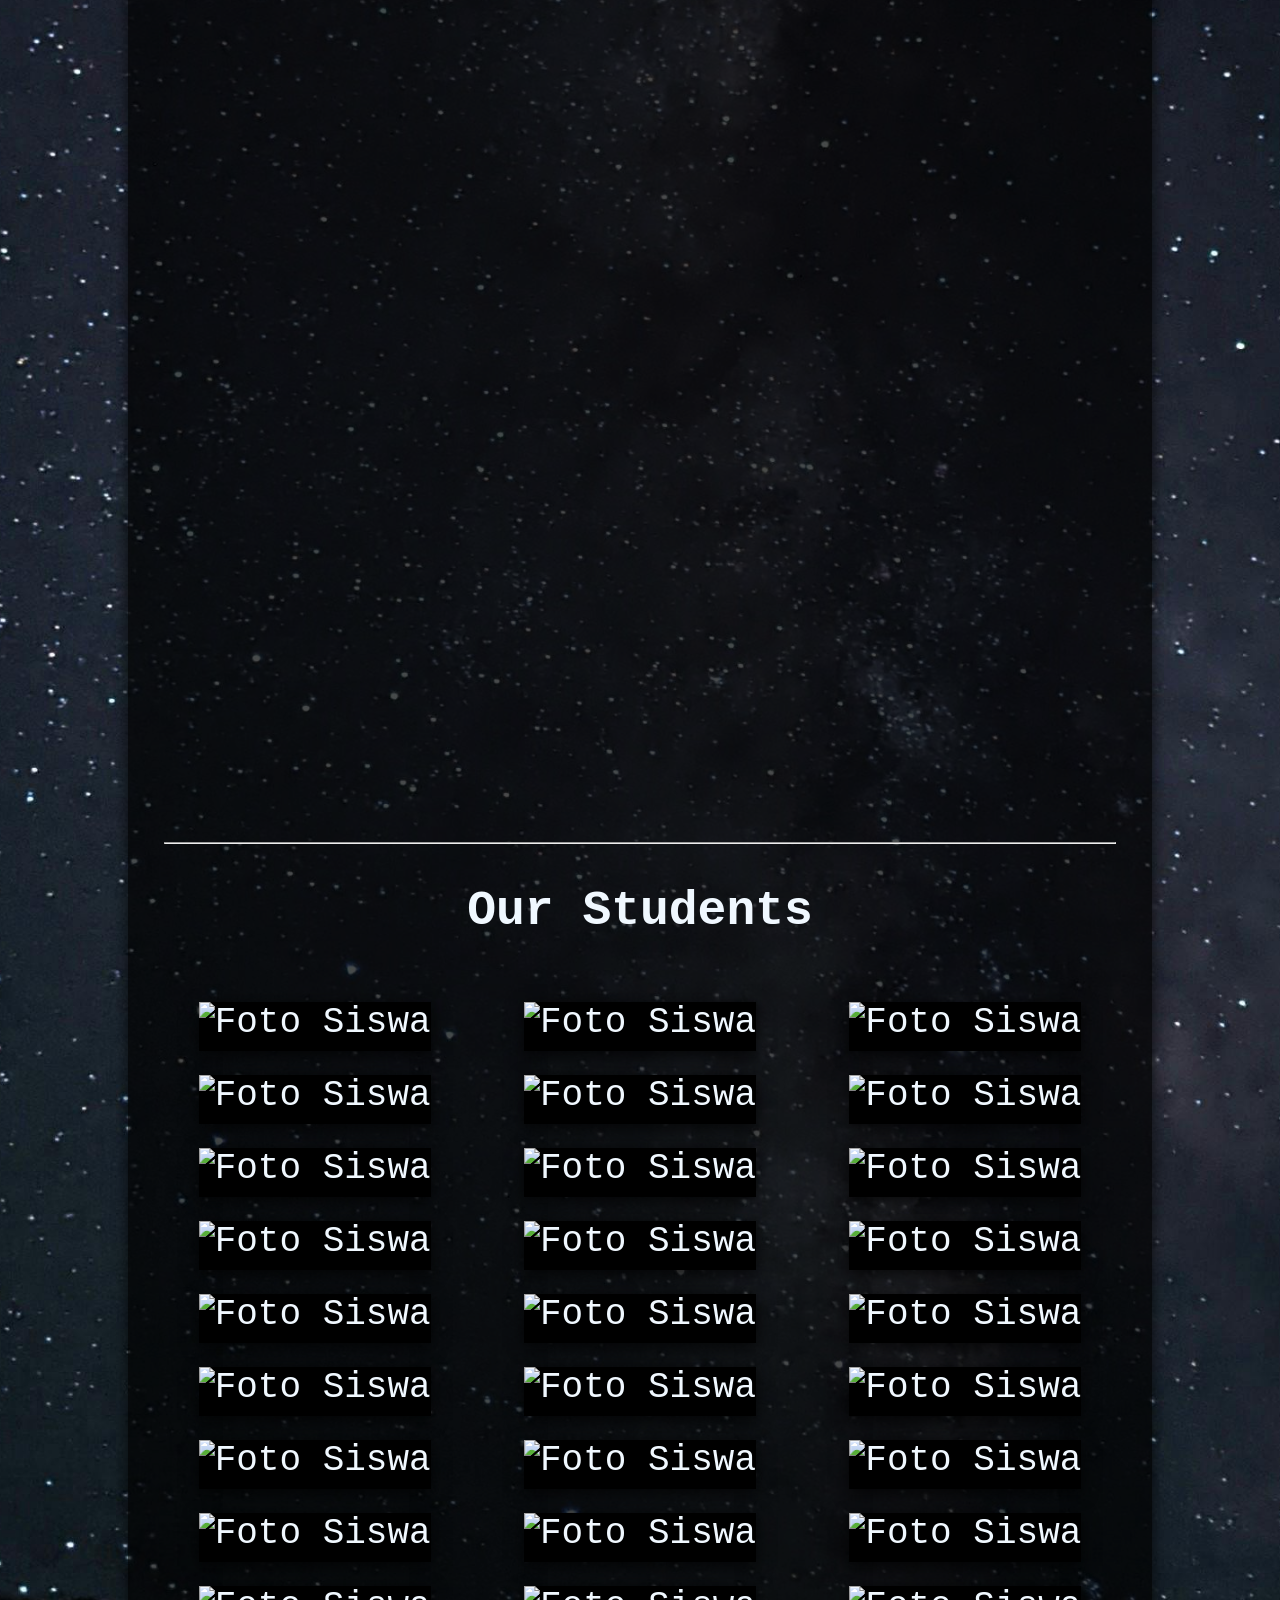
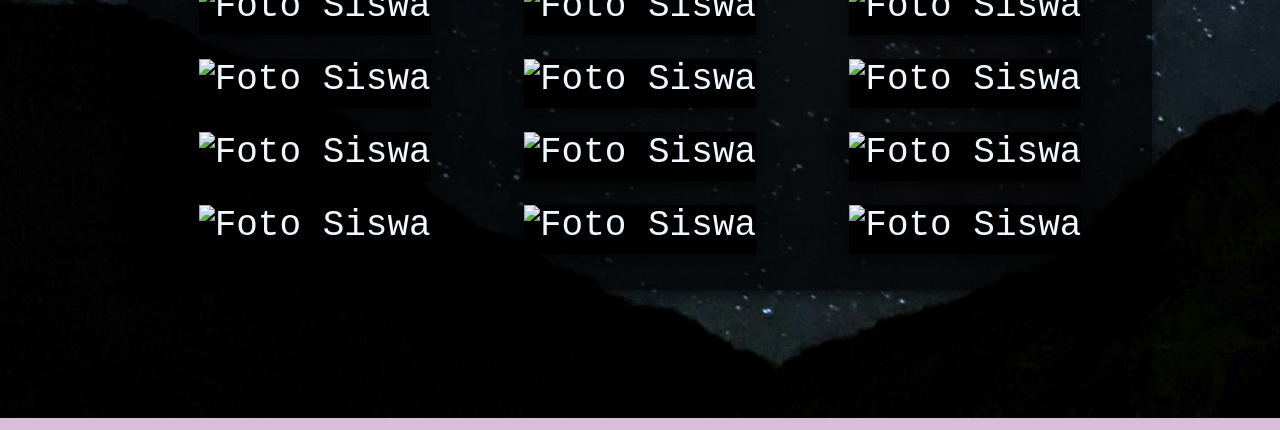
==== commit 551157f2: "sssdfg" ====
--- a/index.html
+++ b/index.html
@@ -12,7 +12,8 @@
         <div>
             <h1>Students of X-4</h1>
             <div class="text">
-                SMA Negeri 23 Jakarta<br>TA 2026/2027                
+                SMA Negeri 23 Jakarta<br>TA 2026/2027
+                <br><br>*Jika profil/foto kosong, mereka belum menyerahkan biodata.          
             </div>
         </div>
 
@@ -25,20 +26,24 @@
 
             <div class="another-grid">
                 <div class="carousel">
-                    <img src="assets/test/guy1.jpg" alt="">
-                    <img src="assets/test/guy3.jpg" alt="">
+                    <img alt="Foto Carousel 1">
+                    <img alt="Foto Carousel 2">
+                    <img alt="Foto Carousel 3">
                 </div>
                 <div class="carousel">
-                    <img src="assets/test/guy1.jpg" alt="">
-                    <img src="assets/test/guy3.jpg" alt="">
+                    <img alt="Foto Carousel 1">
+                    <img alt="Foto Carousel 2">
+                    <img alt="Foto Carousel 3">
                 </div>
                 <div class="carousel">
-                    <img src="assets/test/guy1.jpg" alt="">
-                    <img src="assets/test/guy3.jpg" alt="">
+                    <img alt="Foto Carousel 1">
+                    <img alt="Foto Carousel 2">
+                    <img alt="Foto Carousel 3">
                 </div>
                 <div class="carousel">
-                    <img src="assets/test/guy1.jpg" alt="">
-                    <img src="assets/test/guy3.jpg" alt="">
+                    <img alt="Foto Carousel 1">
+                    <img alt="Foto Carousel 2">
+                    <img alt="Foto Carousel 3">
                 </div>
             </div>
         </div>
--- a/style.css
+++ b/style.css
@@ -3,9 +3,10 @@
     font-family: monospace;
     color: aliceblue;
 
-    background-image: url(assets/test/bg.jpg);
+    background-image: url(assets/bg.jpg);
     background-repeat: no-repeat;
     background-size: cover;
+    background-position: center center;
 
     background-color: thistle;
 }
@@ -91,9 +92,13 @@
     width: 600px;
     height: 400px;
     overflow: hidden;
+    margin-bottom: 24px;
+    place-items: center;
 }
 .carousel img {
     position: absolute;
+    width: 600px;
+    height: 400px;
     inset: 0;
     opacity: 0;
     object-fit: cover;
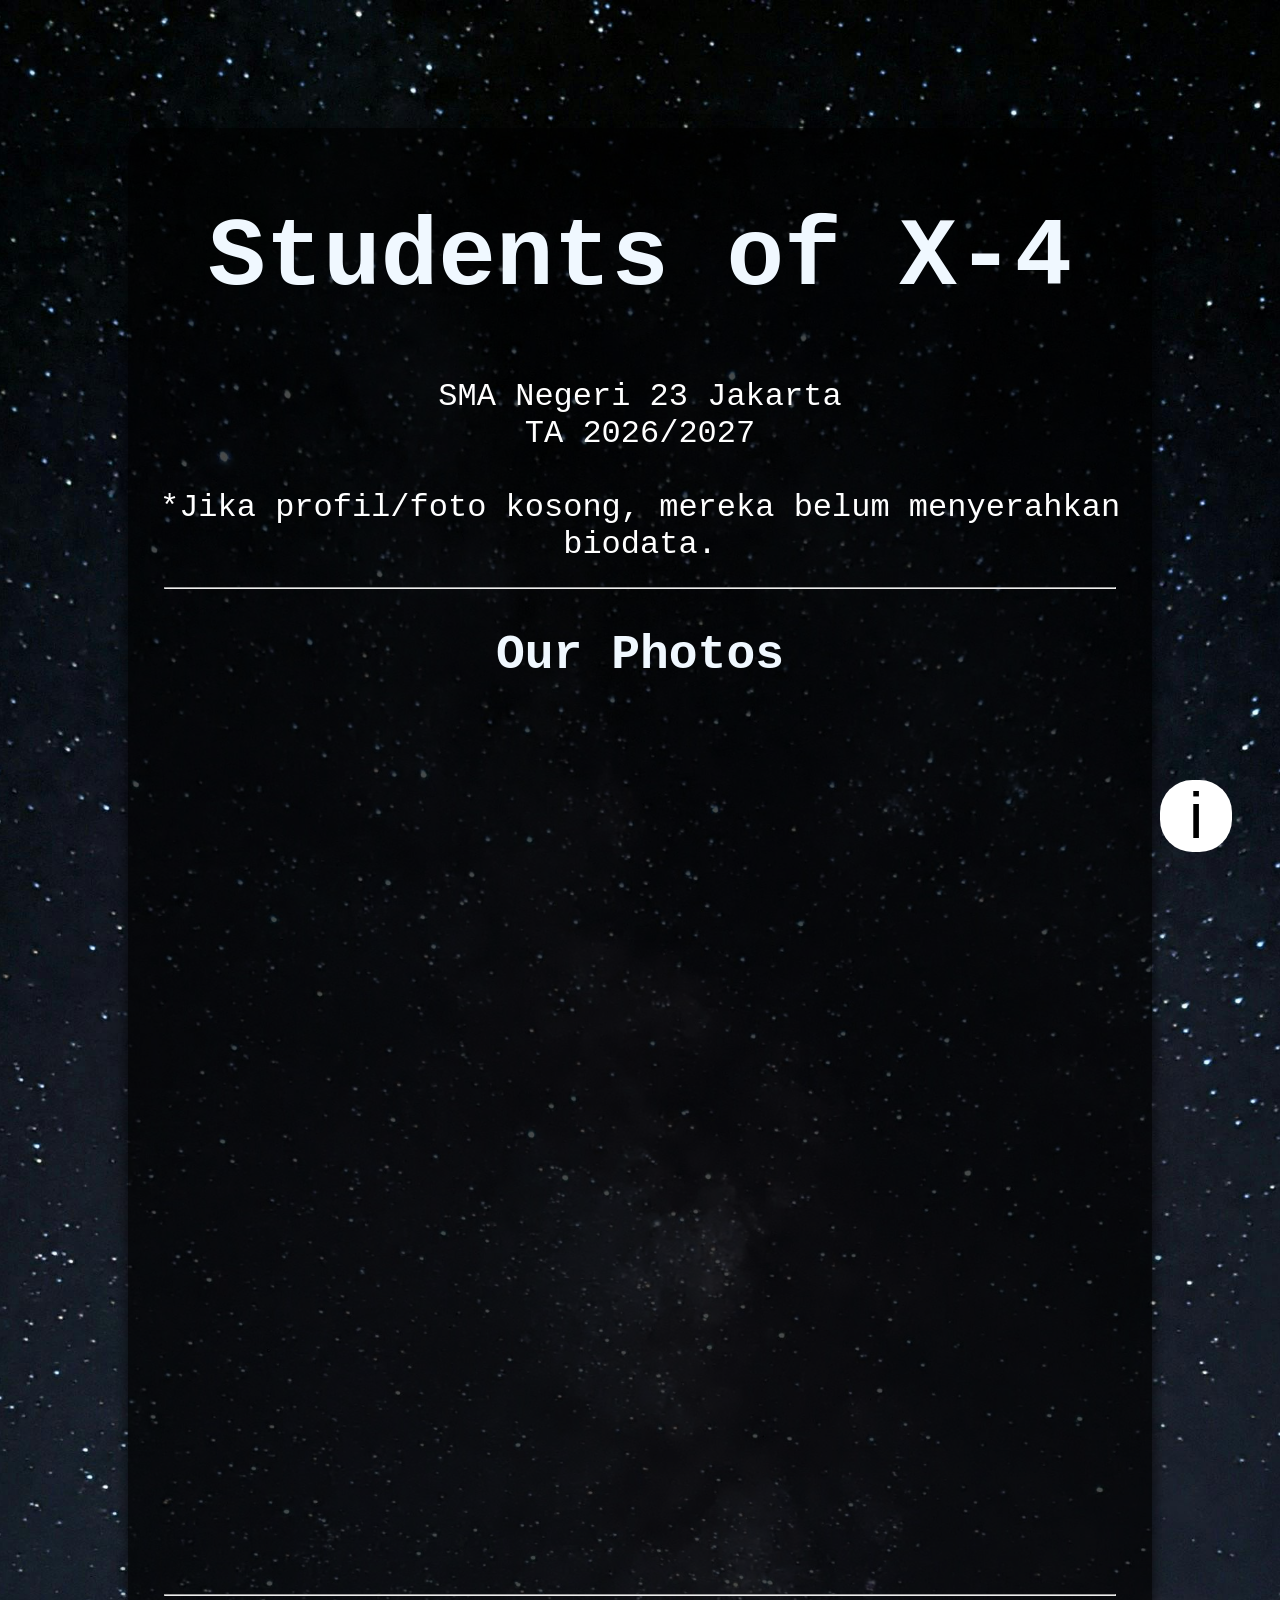
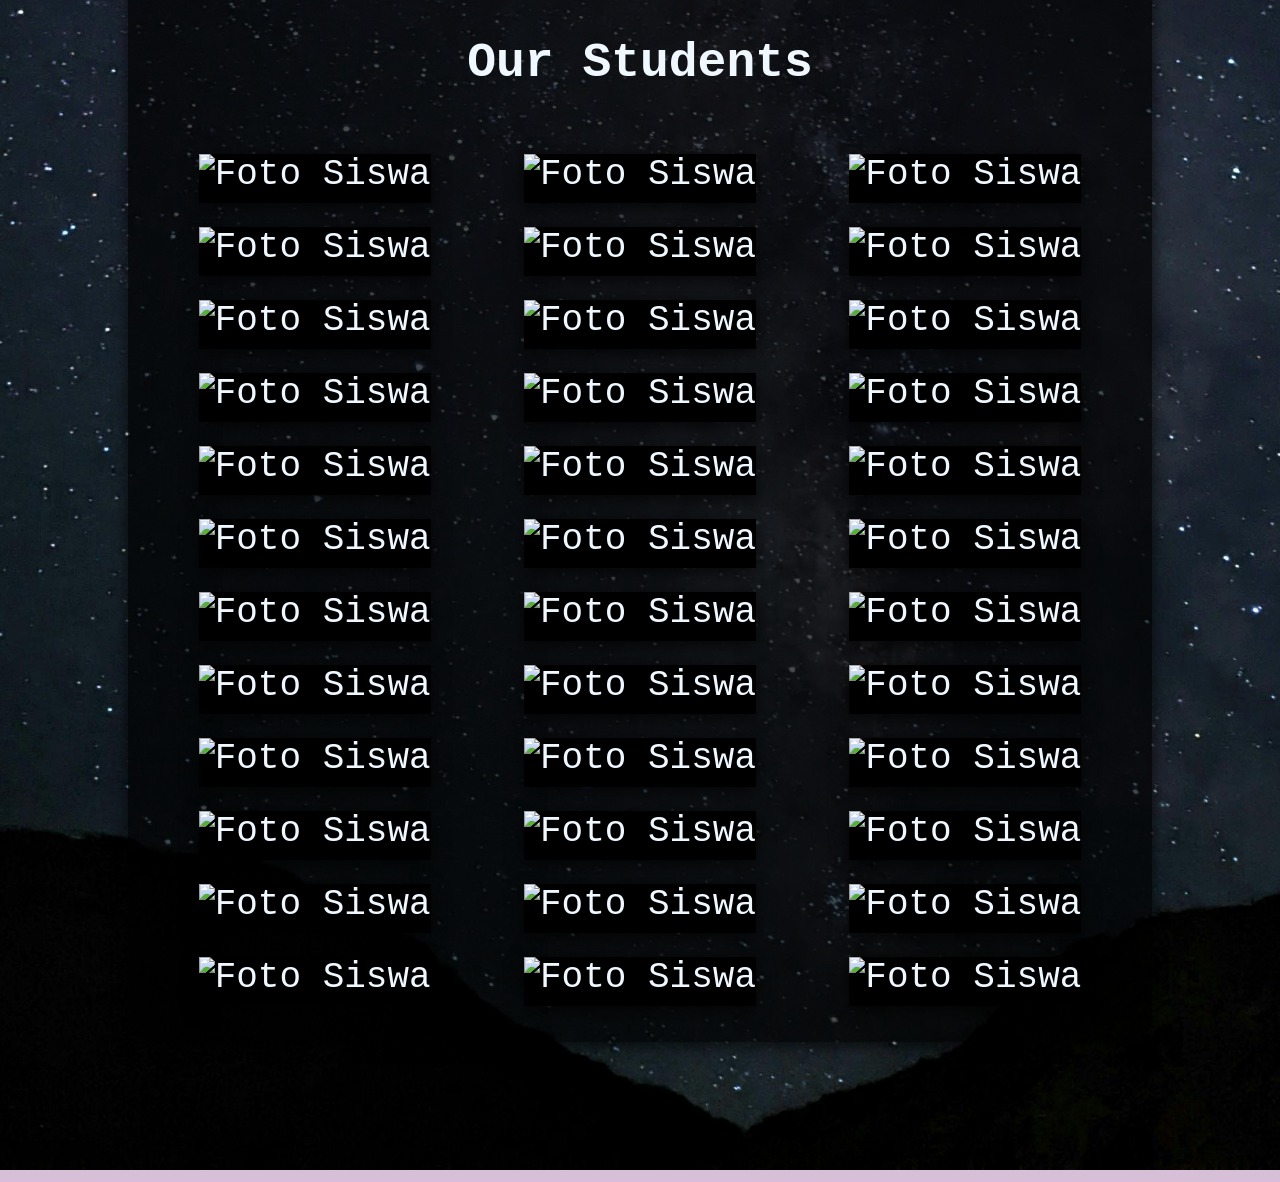
==== commit 92cb716d: "sjhfsgkjn stuff idk" ====
--- a/index.html
+++ b/index.html
@@ -8,7 +8,7 @@
     <link rel="stylesheet" href="style.css">
 </head>
 <body>
-    <div class="main-container">
+    <div class="main-container page">
         <div>
             <h1>Students of X-4</h1>
             <div class="text">
@@ -25,16 +25,6 @@
             </h2>
 
             <div class="another-grid">
-                <div class="carousel">
-                    <img alt="Foto Carousel 1">
-                    <img alt="Foto Carousel 2">
-                    <img alt="Foto Carousel 3">
-                </div>
-                <div class="carousel">
-                    <img alt="Foto Carousel 1">
-                    <img alt="Foto Carousel 2">
-                    <img alt="Foto Carousel 3">
-                </div>
                 <div class="carousel">
                     <img alt="Foto Carousel 1">
                     <img alt="Foto Carousel 2">
--- a/style.css
+++ b/style.css
@@ -97,7 +97,7 @@
 }
 .carousel img {
     position: absolute;
-    width: 600px;
+    width: 720px;
     height: 400px;
     inset: 0;
     opacity: 0;
@@ -131,4 +131,19 @@
 }
 .stickButton:hover {
     scale: 1.2;
-}+}
+
+.page {
+  animation: fadeIn 0.3s ease;
+}
+@keyframes fadeIn {
+  from {
+    opacity: 0;
+    transform: translateY(-10px);
+  }
+
+  to {
+    opacity: 1;
+    transform: translateY(0);
+  }
+}
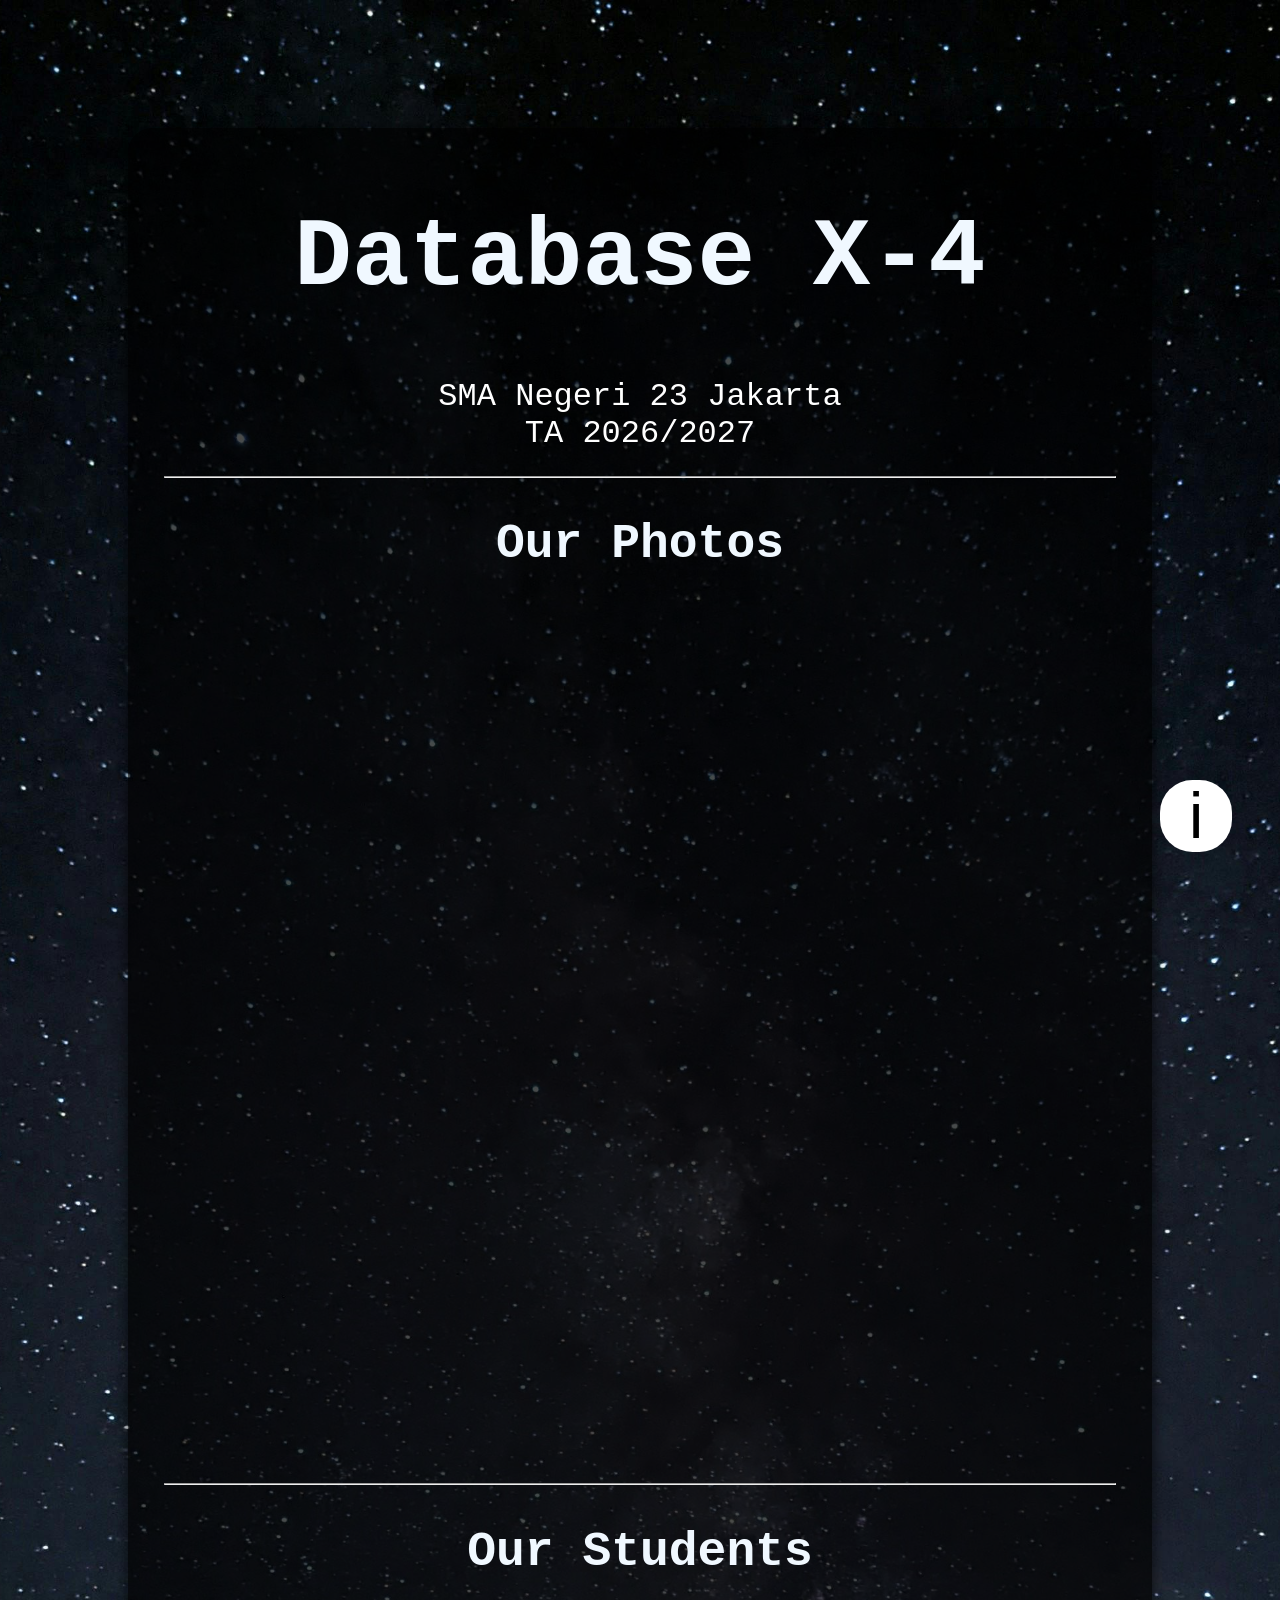
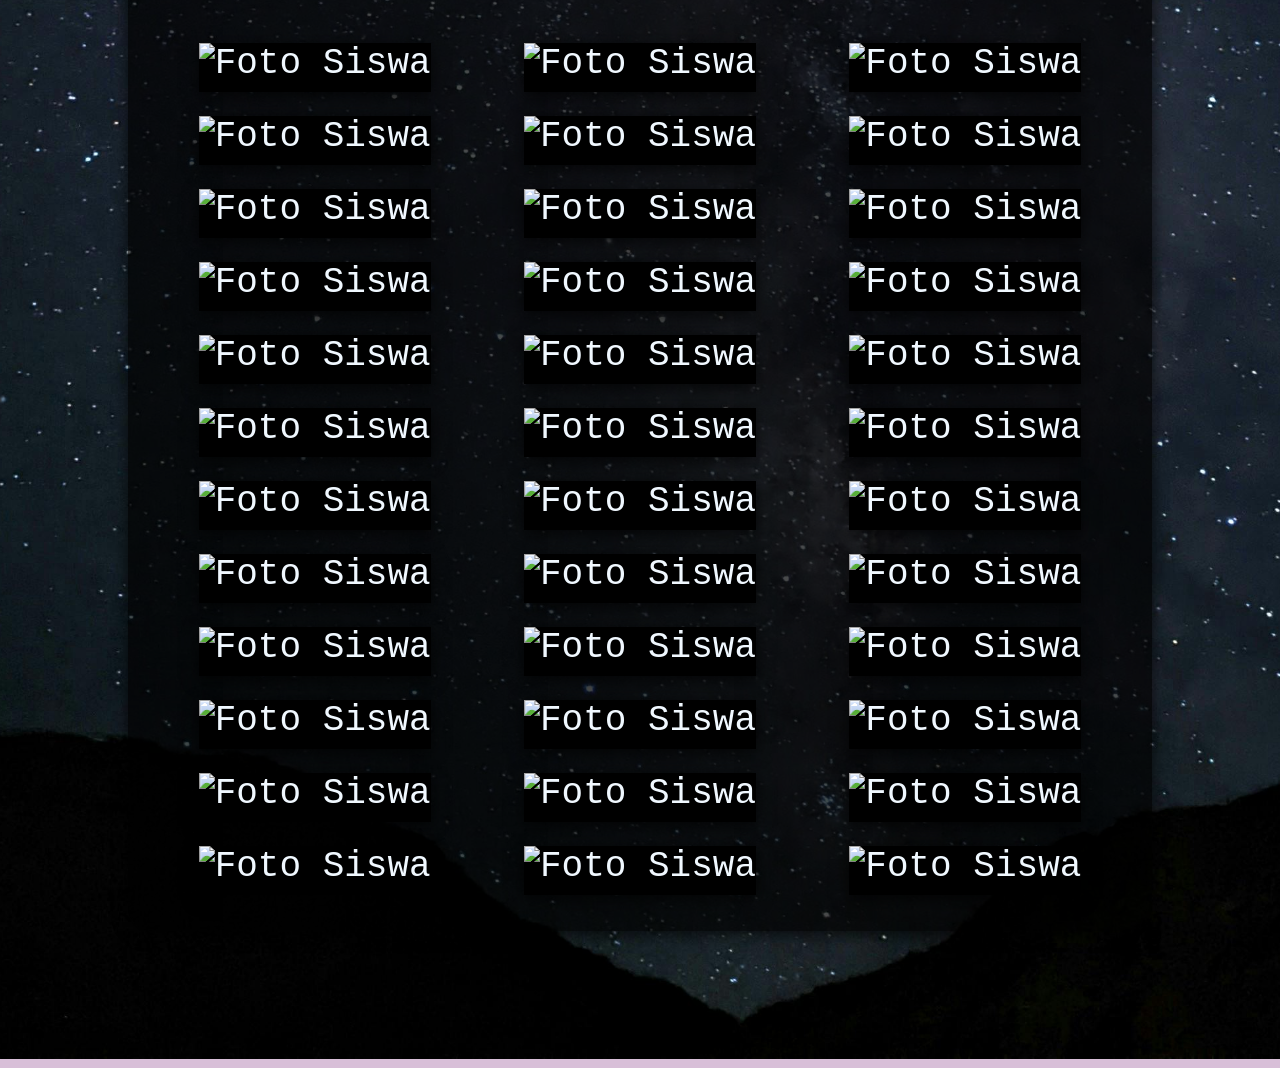
==== commit 7cf1801f: "dgjdgjdgjdgj" ====
--- a/index.html
+++ b/index.html
@@ -10,10 +10,9 @@
 <body>
     <div class="main-container page">
         <div>
-            <h1>Students of X-4</h1>
+            <h1>Database X-4</h1>
             <div class="text">
                 SMA Negeri 23 Jakarta<br>TA 2026/2027
-                <br><br>*Jika profil/foto kosong, mereka belum menyerahkan biodata.          
             </div>
         </div>
 
